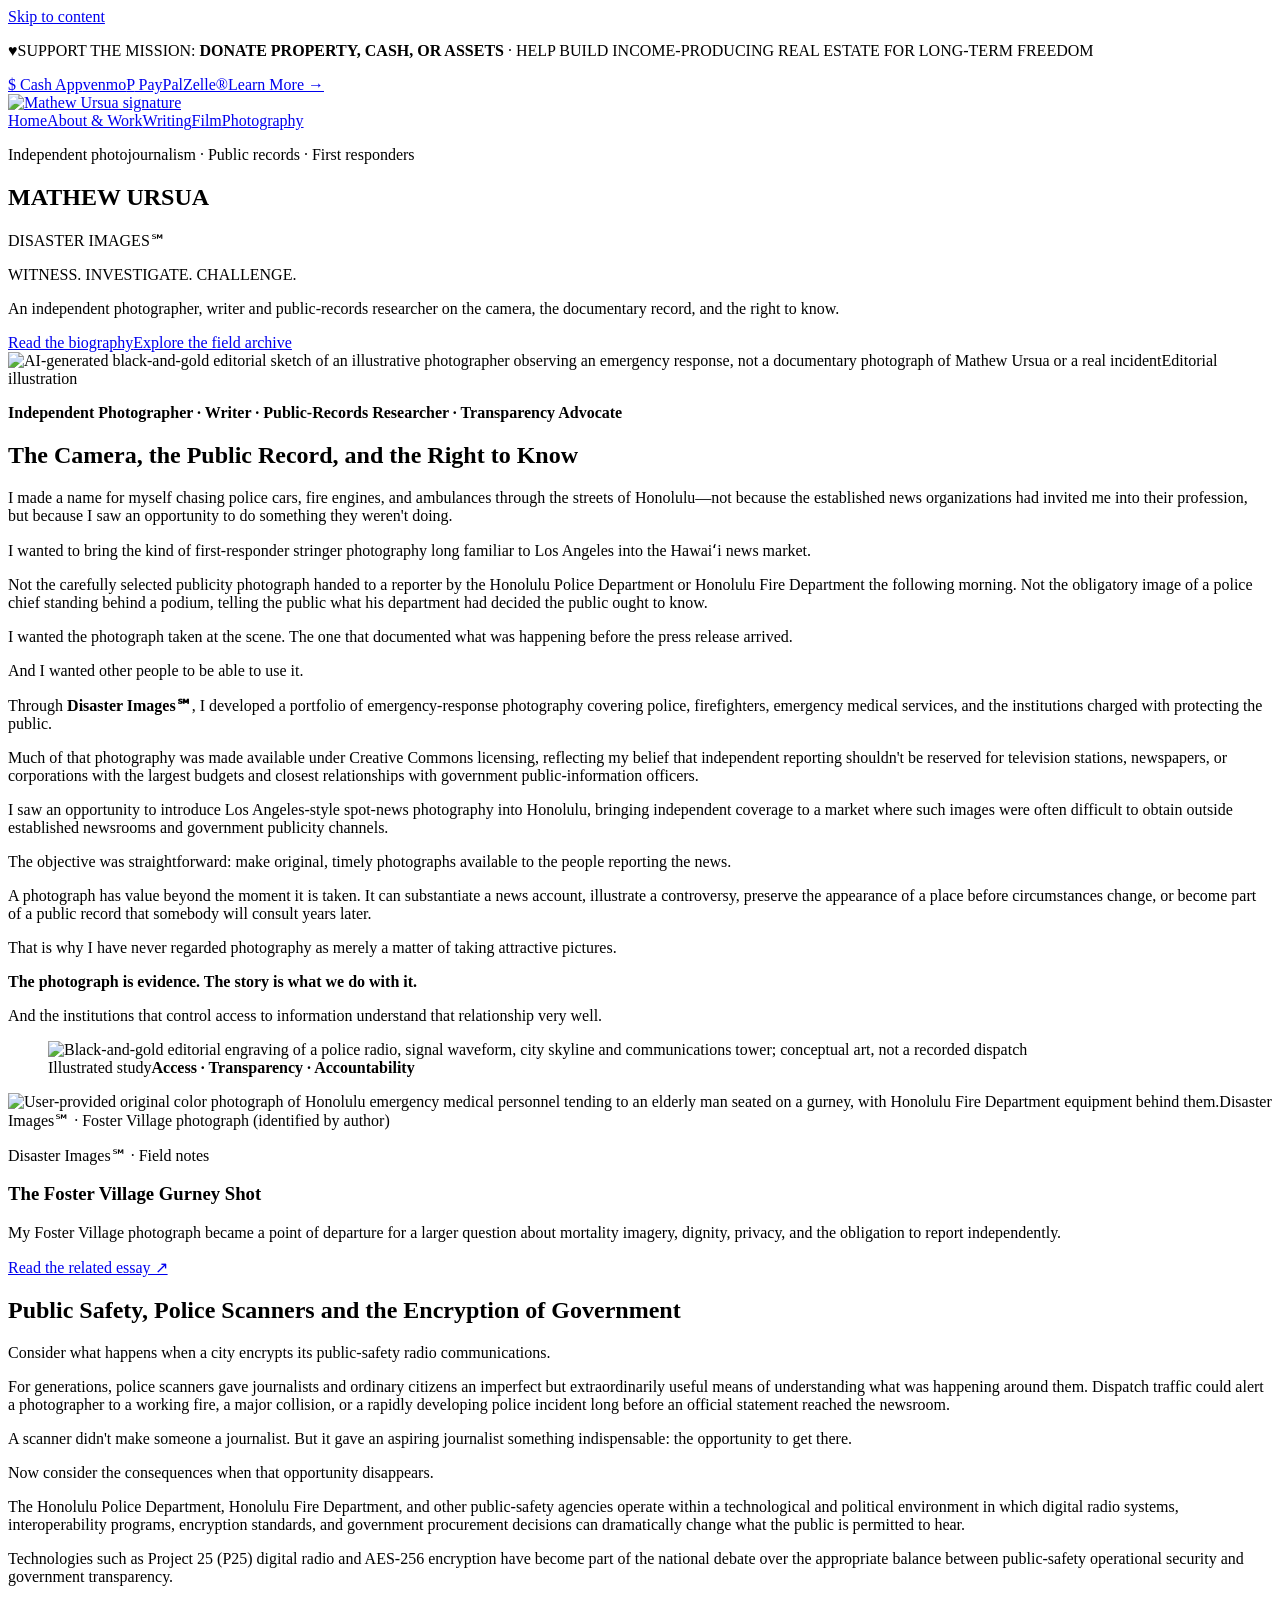
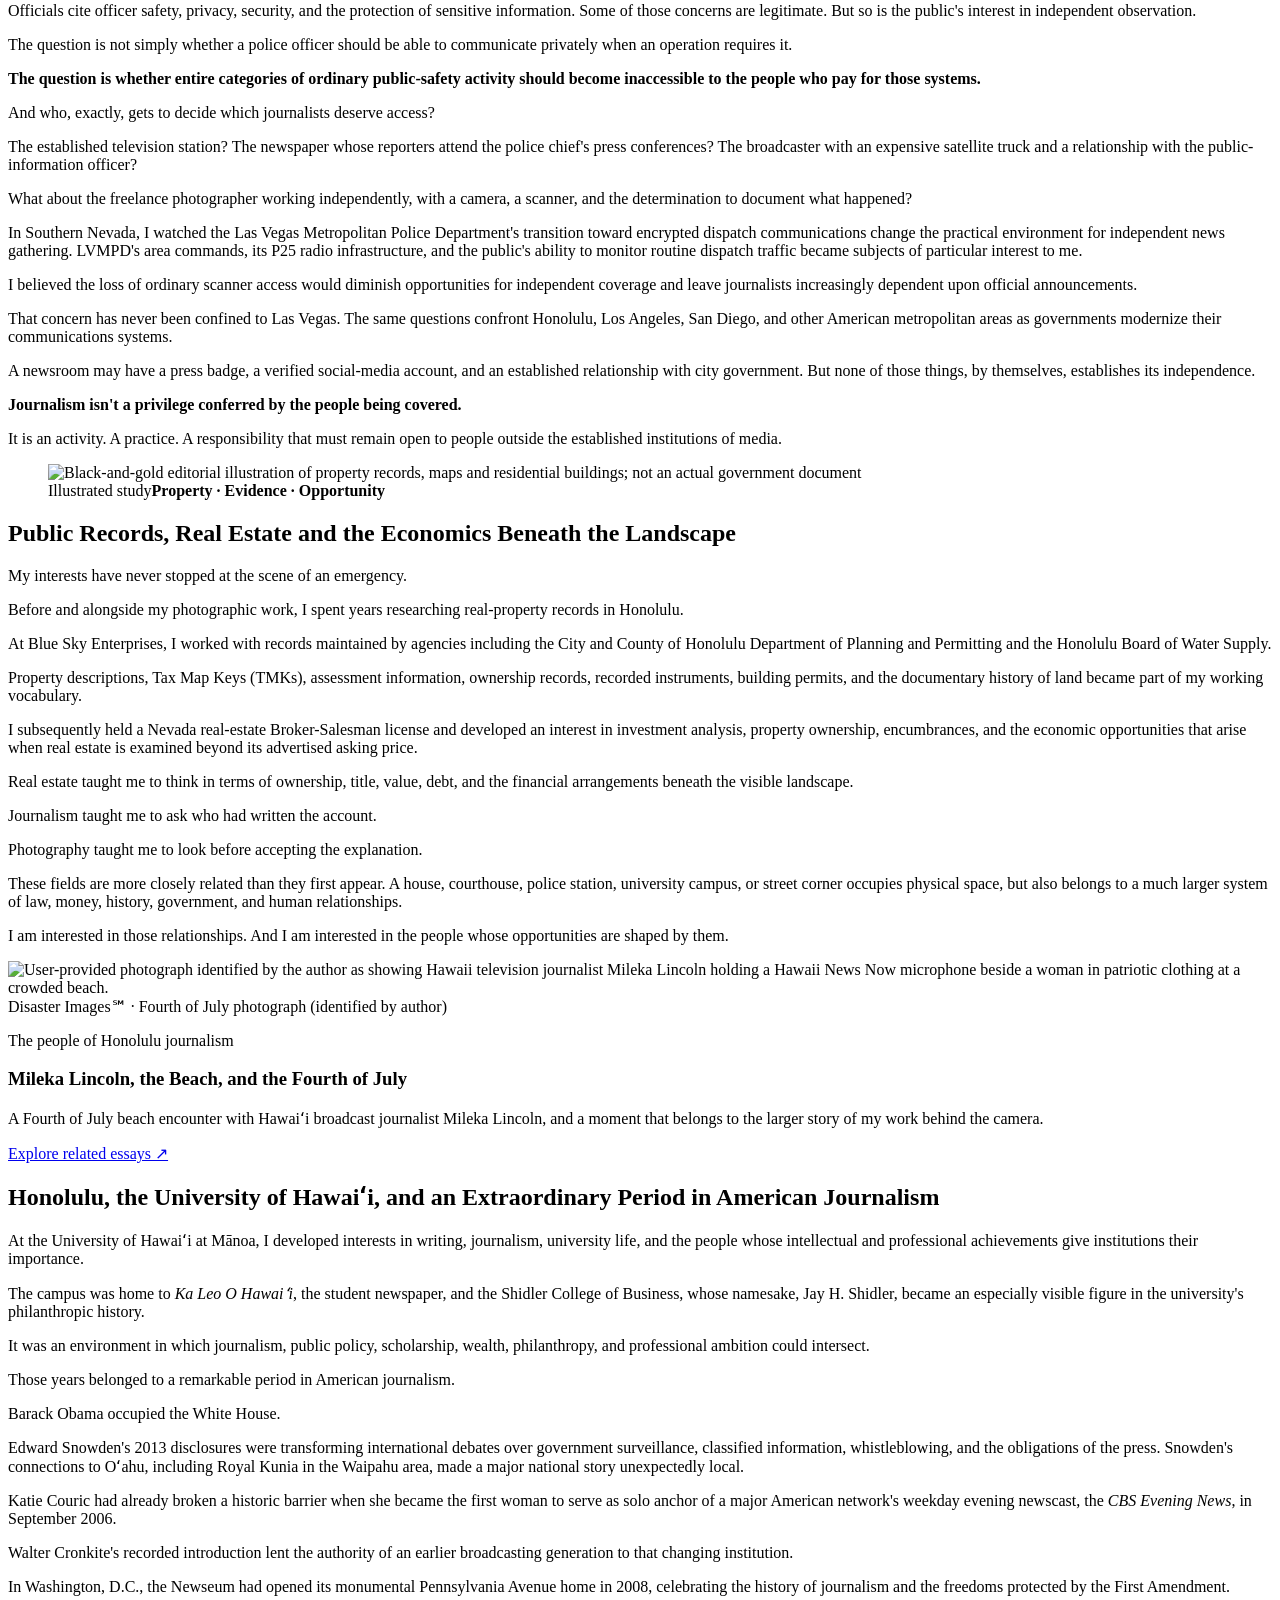
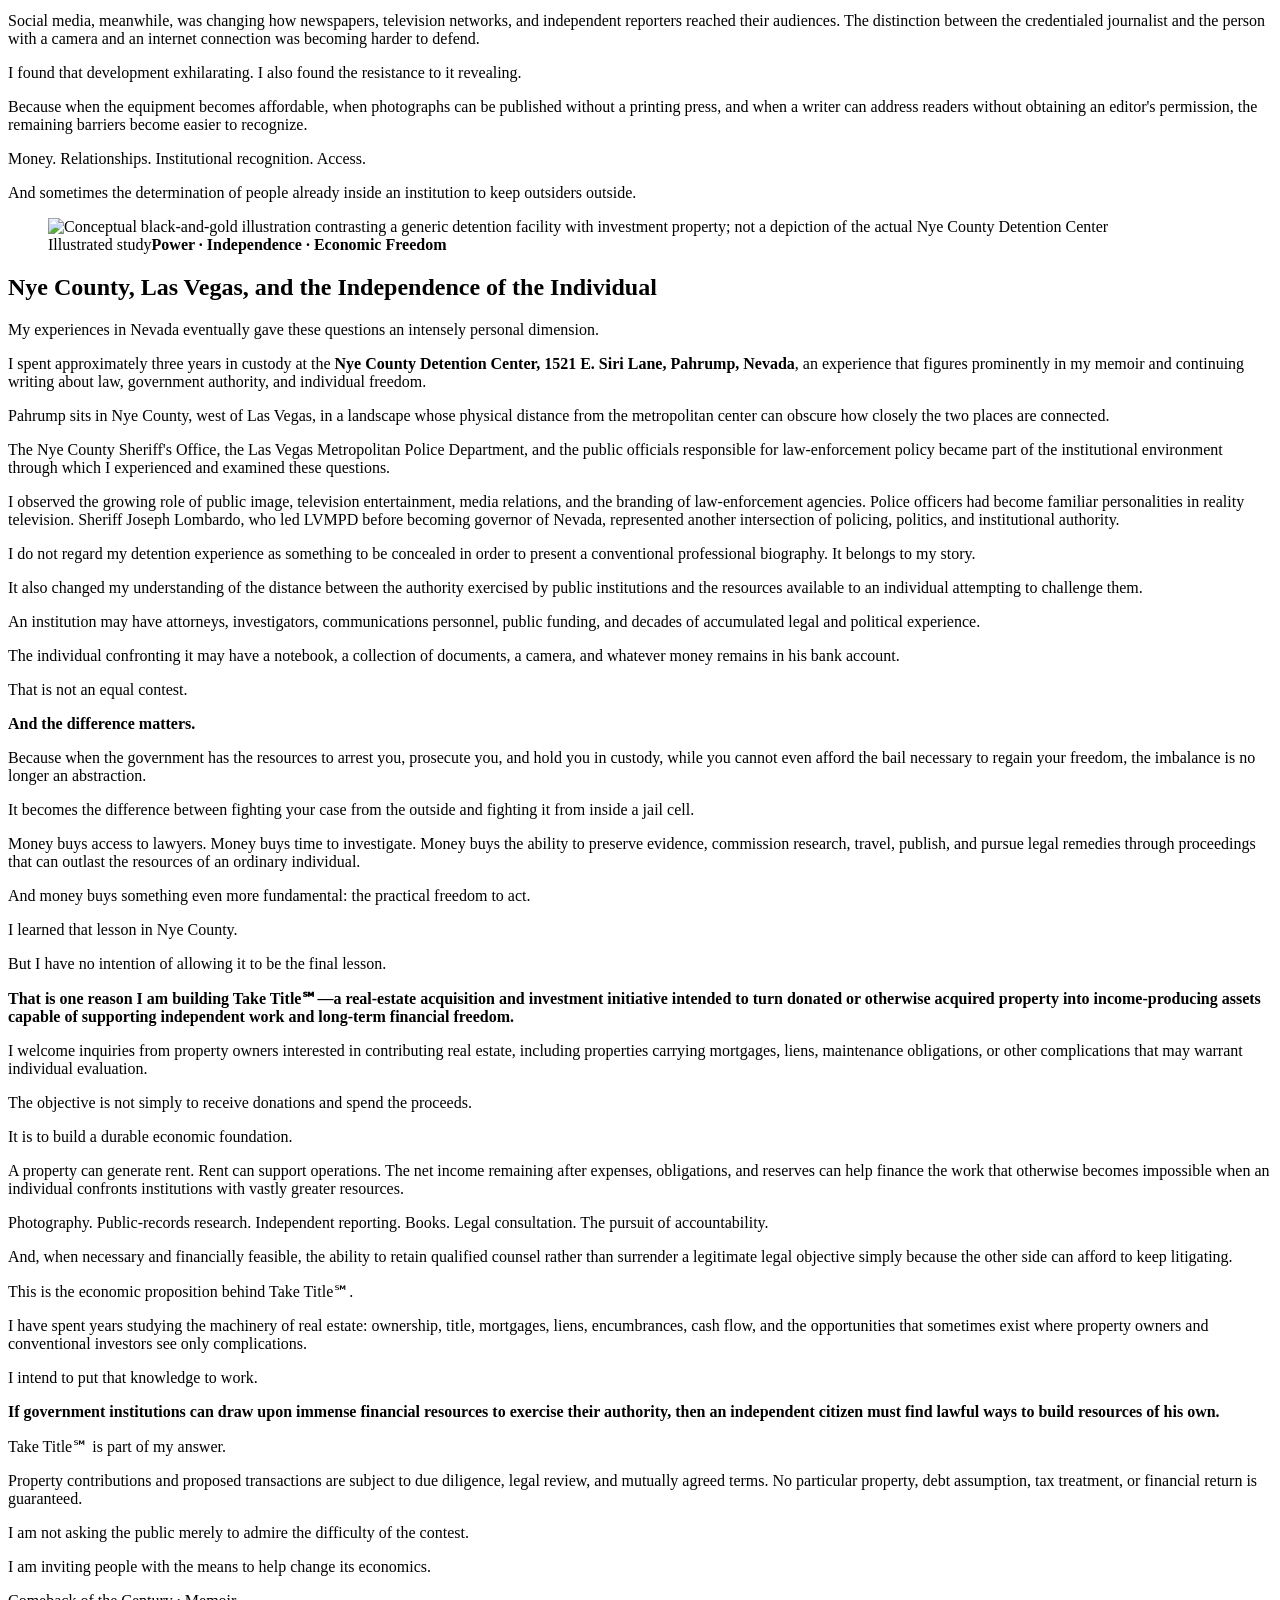
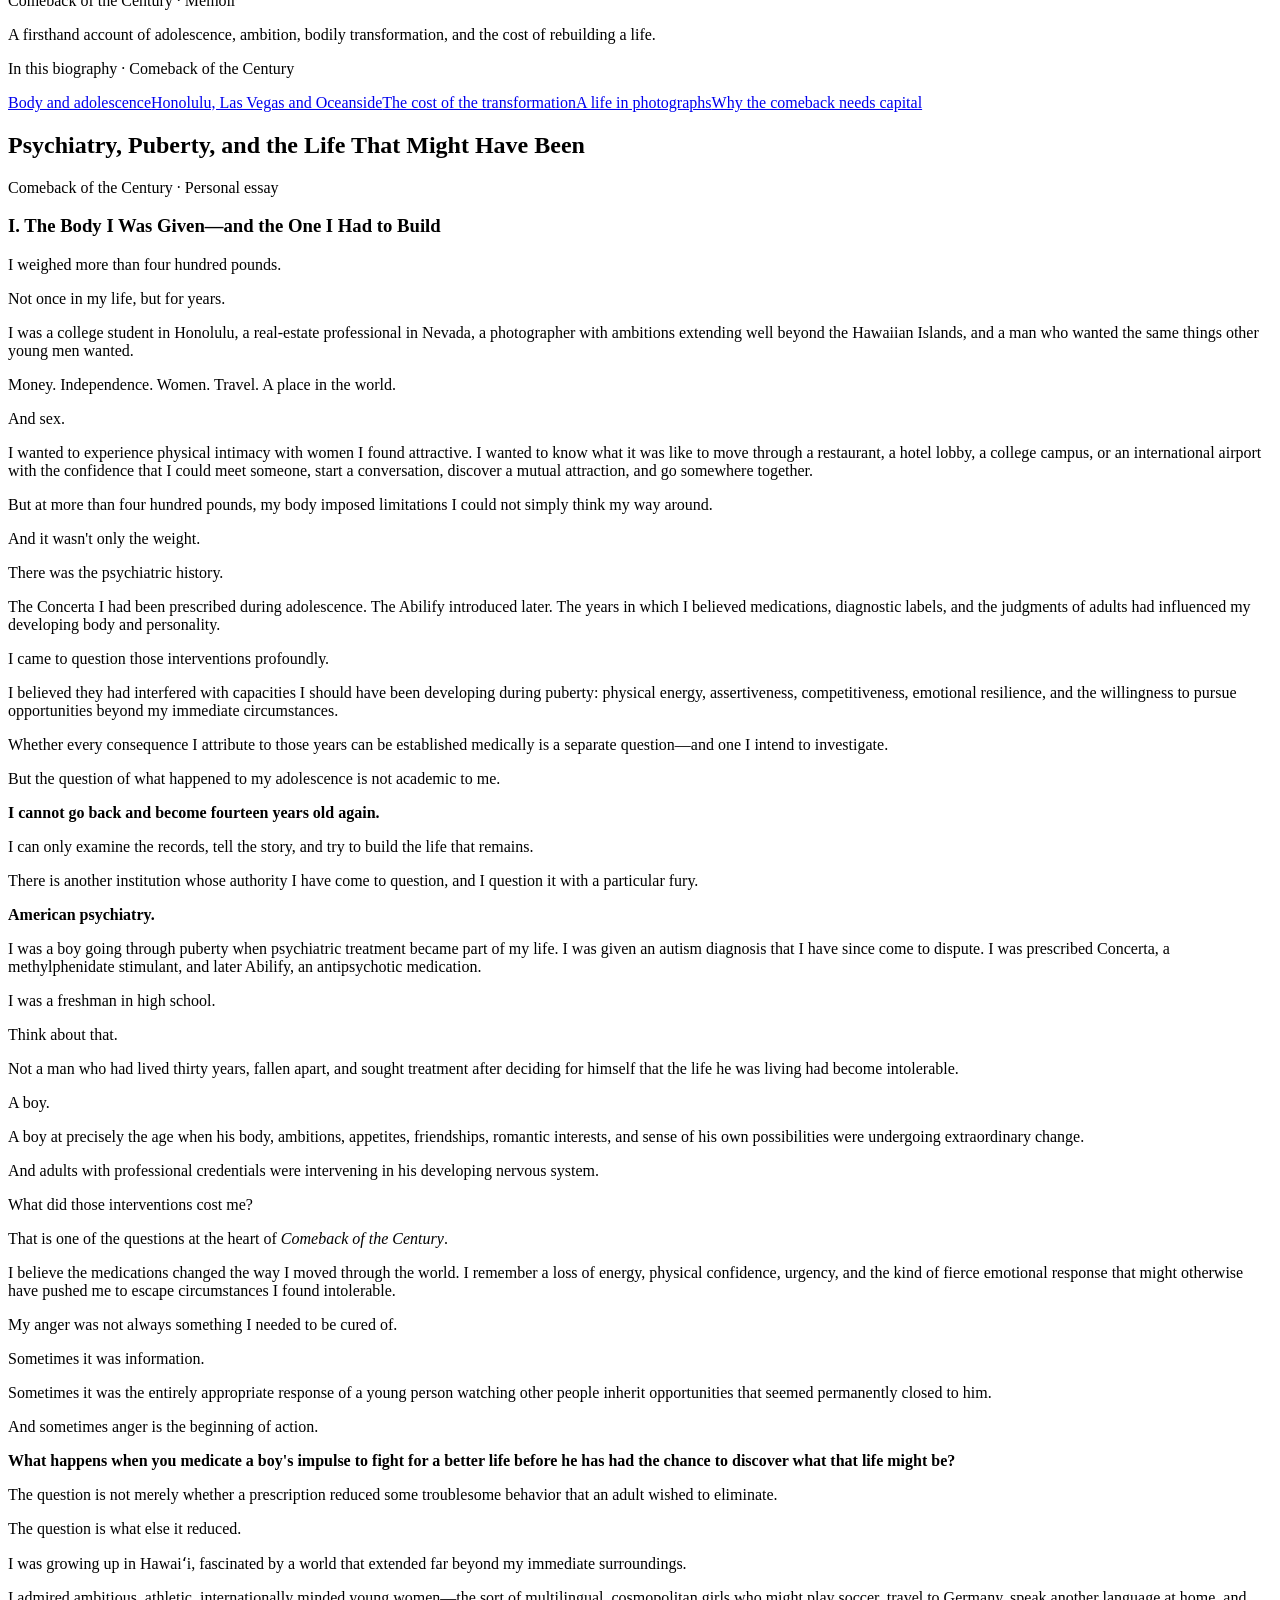
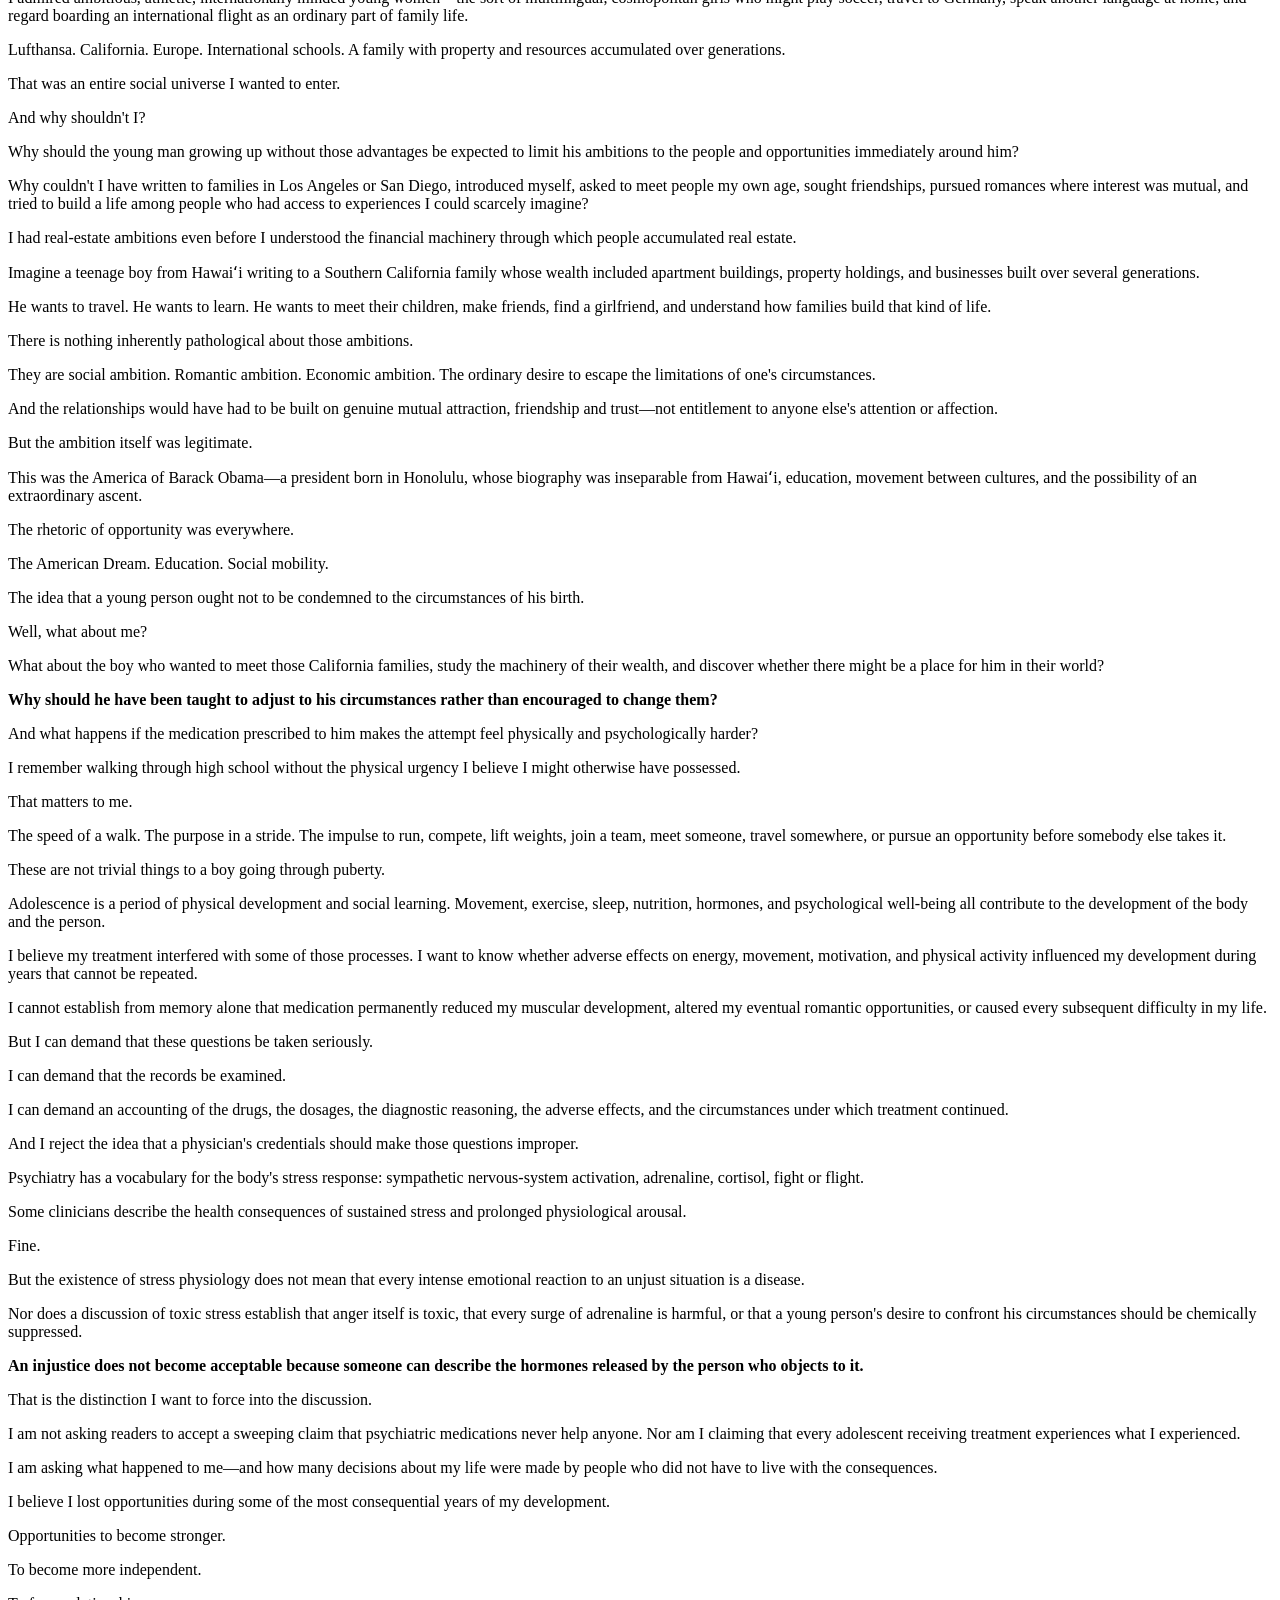
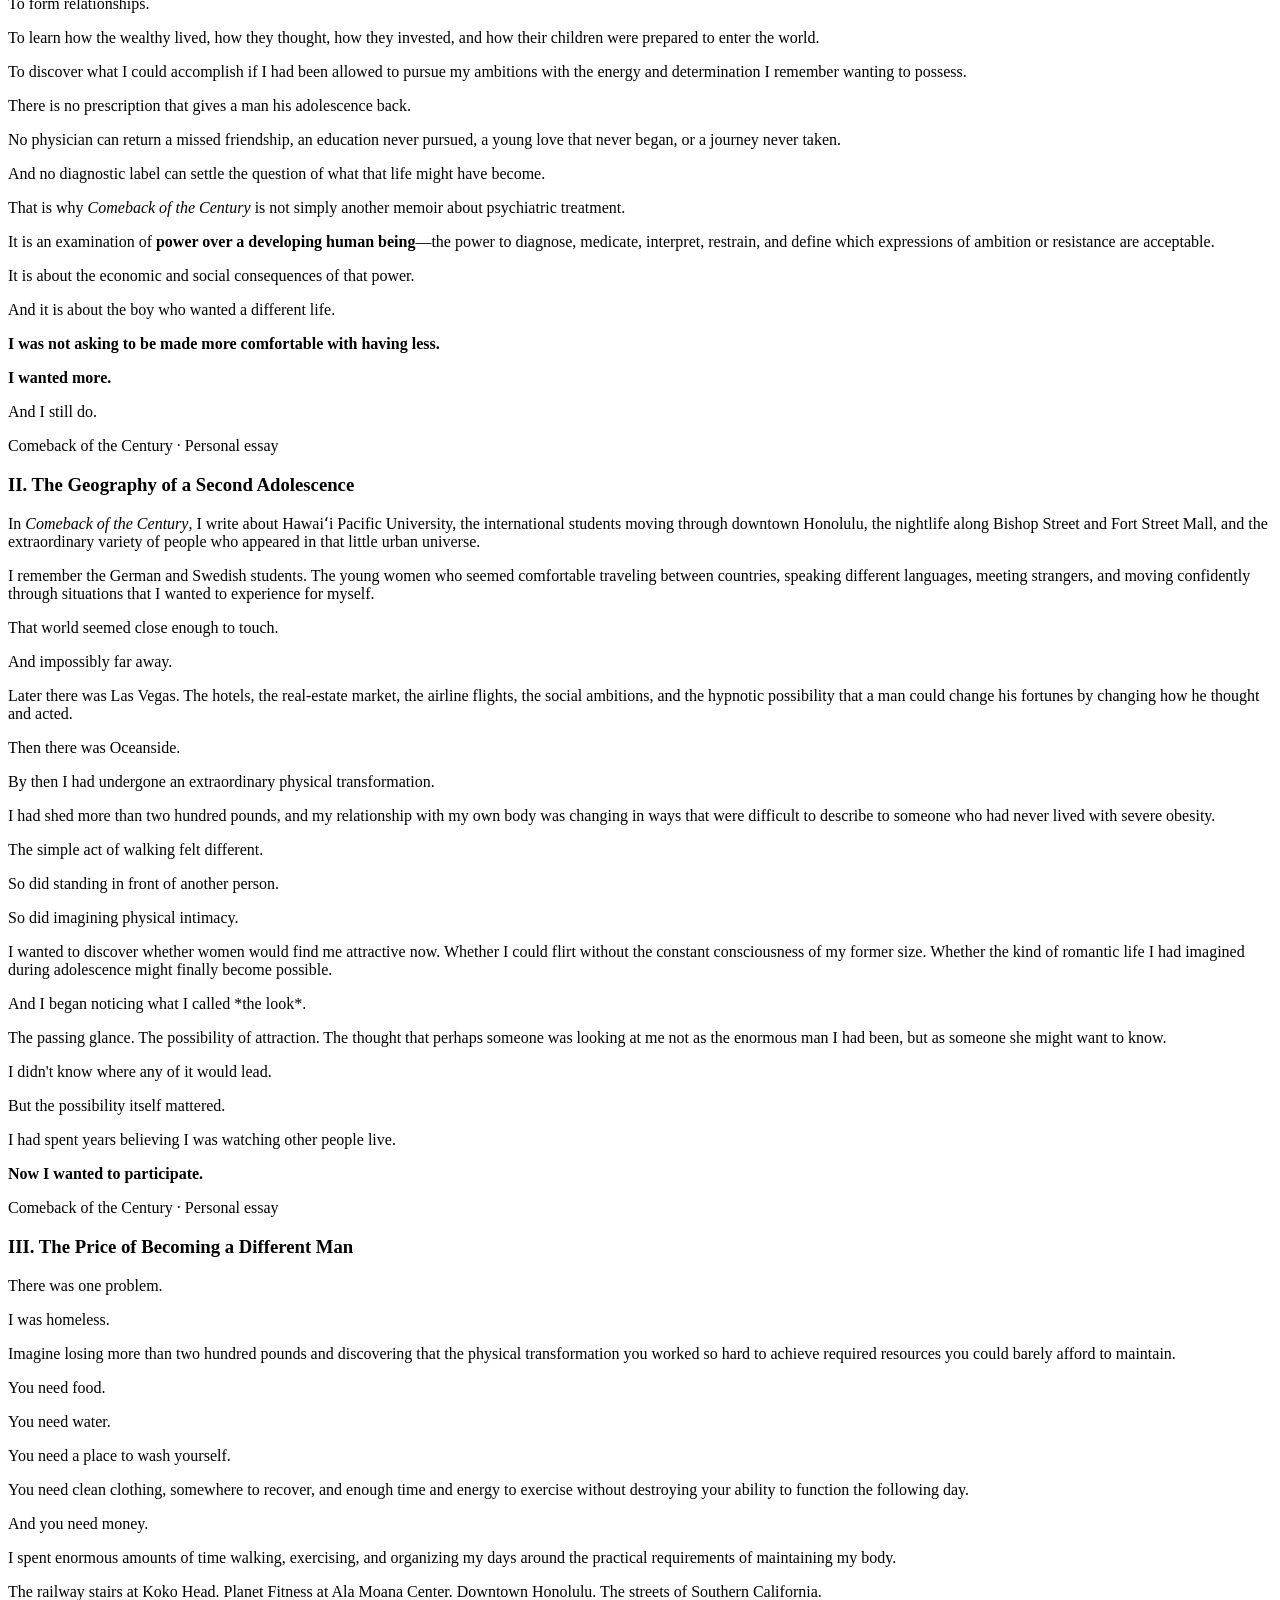
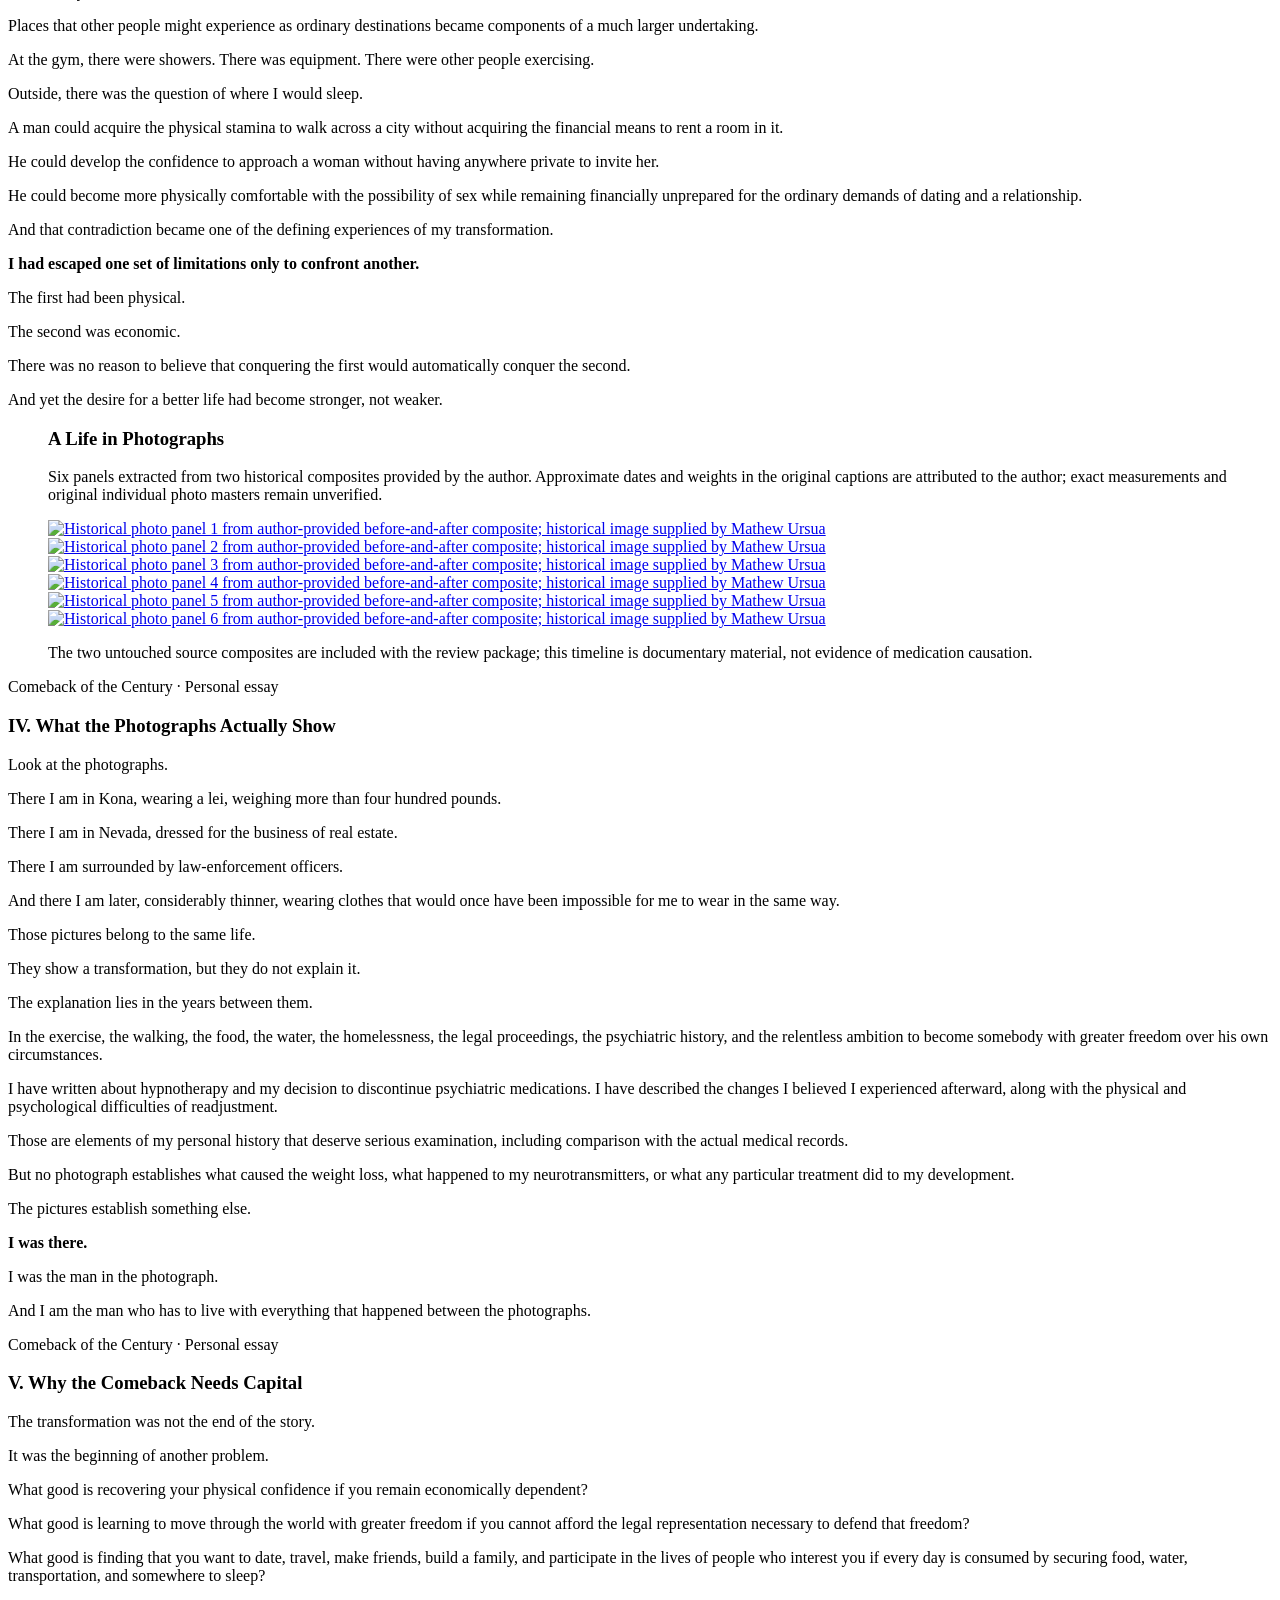
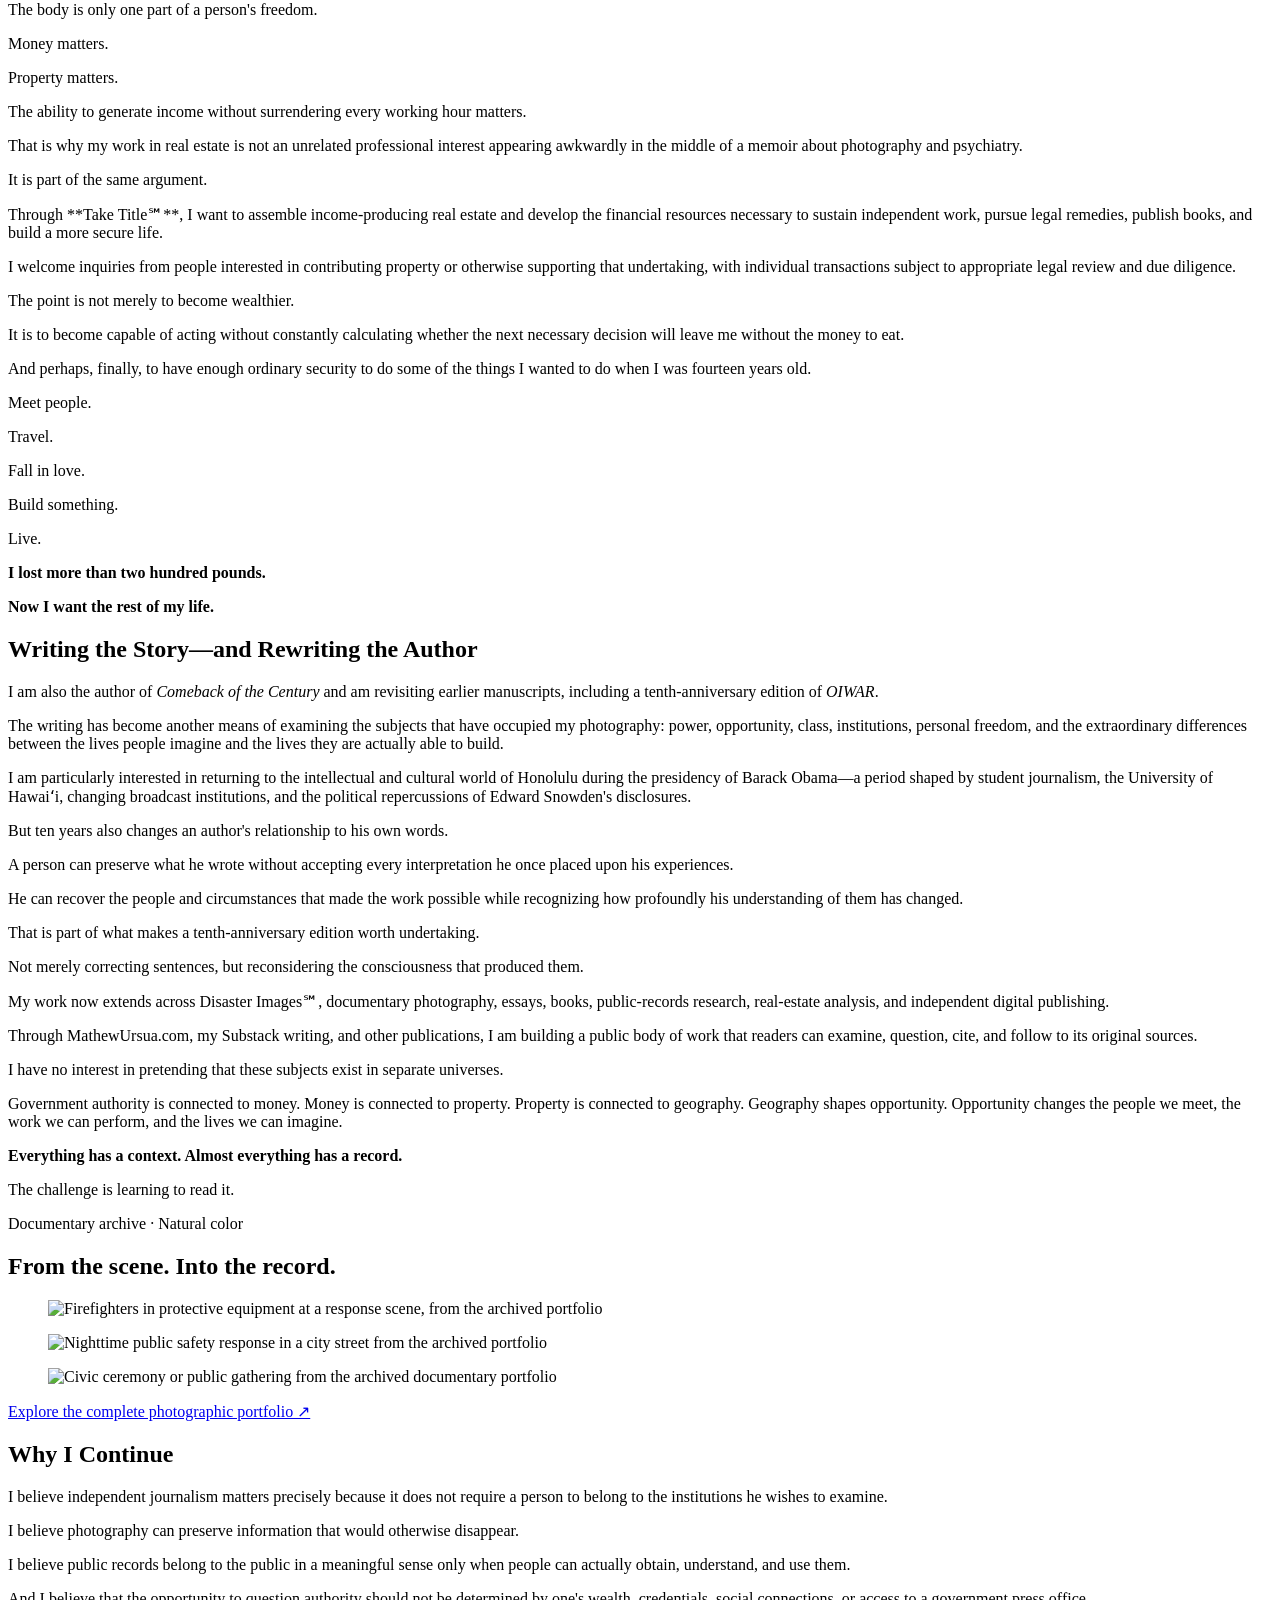
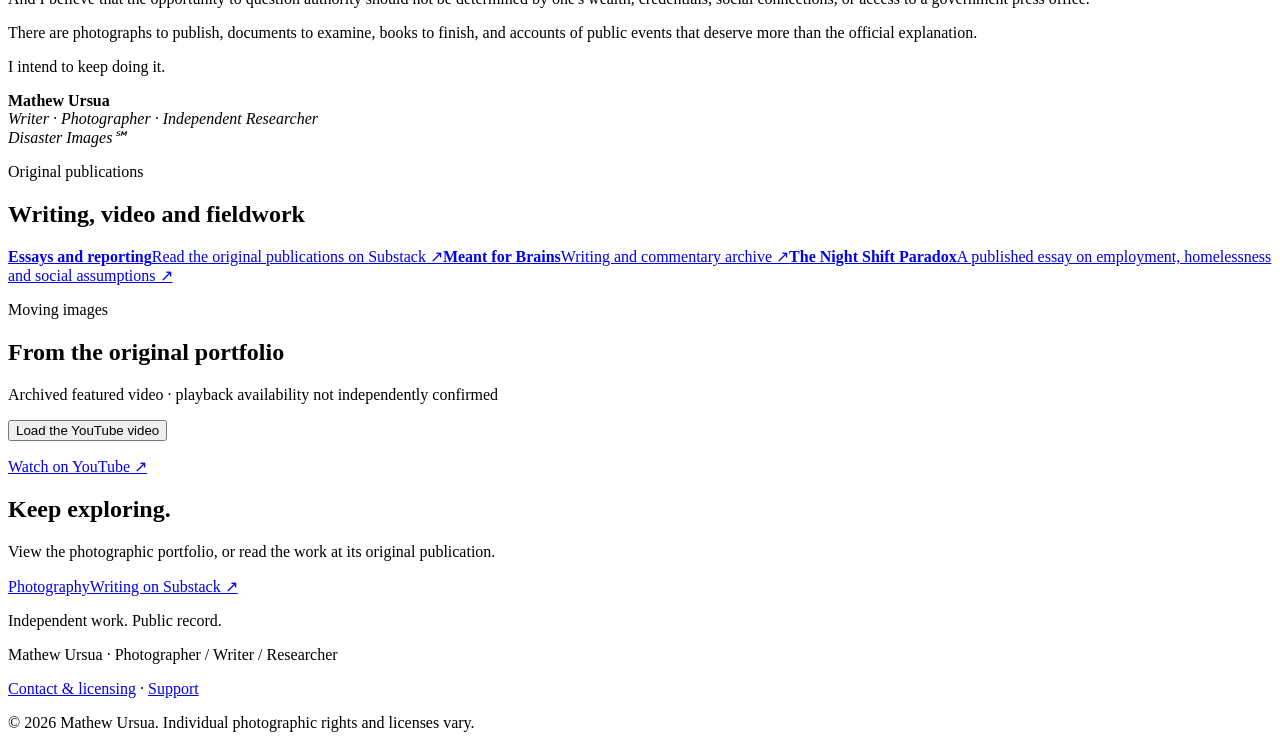
==== assets/index.html @ f76a14d0 "Add files via upload" ====
<!DOCTYPE html>

<html lang="en"><head><meta charset="utf-8"/><meta content="width=device-width,initial-scale=1" name="viewport"/><title>Mathew Ursua | Disaster Images℠ — Photographer, Writer &amp; Public Records</title><meta content="Mathew Ursua: independent first-responder photographer behind Disaster Images℠, writer, public-records researcher and advocate for press freedom and government accountability." name="description"/><meta content="#ffffff" name="theme-color"/><meta content="website" property="og:type"/><meta content="Mathew Ursua | Disaster Images℠" property="og:title"/><meta content="Mathew Ursua: independent first-responder photographer behind Disaster Images℠, writer, public-records researcher and advocate for press freedom and government accountability." property="og:description"/><meta content="https://mathewursua.com/assets/illustrations/mu-intrepid-lens-hero-v01.webp" property="og:image"/><link href="https://mathewursua.com/index.html" rel="canonical"/><link href="assets/favicon.svg" rel="icon" type="image/svg+xml"/><link href="assets/site.css" rel="stylesheet"/><script type="application/ld+json">{"@context": "https://schema.org", "@type": "ProfilePage", "name": "Mathew Ursua — Disaster Images℠", "url": "https://mathewursua.com/index.html", "mainEntity": {"@type": "Person", "name": "Mathew Ursua", "url": "https://mathewursua.com/", "description": "Independent photographer, writer, public-records researcher and transparency advocate", "knowsAbout": ["documentary photography", "first-responder photography", "public records", "government transparency", "real estate research"]}}</script><script defer="" src="assets/site.js"></script></head><body><a class="skip" href="#main">Skip to content</a><aside aria-label="Support the mission" class="support-top"><div class="support-top__inner"><p class="support-top__message"><span aria-hidden="true" class="support-top__heart">♥</span><span class="support-top__copy">SUPPORT THE MISSION: <strong>DONATE PROPERTY, CASH, OR ASSETS</strong> · HELP BUILD INCOME-PRODUCING REAL ESTATE FOR LONG-TERM FREEDOM</span></p><nav aria-label="Ways to support" class="support-top__actions"><a class="support-top__button support-top__button--cash" href="https://baselinemeets.com/comeback-marital-full-report/donate.html"><span aria-hidden="true" class="support-top__icon support-top__icon--cash">$</span> Cash App</a><a class="support-top__button support-top__button--venmo" href="https://baselinemeets.com/comeback-marital-full-report/donate.html">venmo</a><a class="support-top__button support-top__button--paypal" href="https://baselinemeets.com/comeback-marital-full-report/donate.html"><span aria-hidden="true" class="support-top__icon support-top__icon--paypal">P</span> PayPal</a><a class="support-top__button support-top__button--zelle" href="https://baselinemeets.com/comeback-marital-full-report/donate.html">Zelle®</a><a class="support-top__button support-top__button--more" href="https://baselinemeets.com/comeback-marital-full-report/donate.html">Learn More →</a></nav></div></aside><header><div class="mast"><a aria-label="Mathew Ursua home" class="brand brand--signature" href="index.html"><img alt="Mathew Ursua signature" height="85" src="assets/signature-header.png" width="520"/></a><nav aria-label="Main navigation"><a href="index.html">Home</a><a href="index.html#about">About &amp; Work</a><a href="index.html#selected-writing">Writing</a><a href="index.html#video">Film</a><a href="portfolio.html">Photography</a></nav></div></header><main id="main"><section aria-labelledby="hero-title" class="mu-hero"><div class="mu-hero-inner"><div class="mu-hero-copy"><p class="mu-eyebrow">Independent photojournalism · Public records · First responders</p><h1 id="hero-title">MATHEW <span>URSUA</span></h1><p class="mu-hero-brand">DISASTER IMAGES℠</p><p class="mu-hero-strap">WITNESS. <span>INVESTIGATE.</span> CHALLENGE.</p><p class="mu-hero-deck">An independent photographer, writer and public-records researcher on the camera, the documentary record, and the right to know.</p><div class="mu-hero-actions"><a class="btn" href="#biography">Read the biography</a><a class="btn outline" href="portfolio.html">Explore the field archive</a></div></div><div class="mu-hero-art"><img alt="AI-generated black-and-gold editorial sketch of an illustrative photographer observing an emergency response, not a documentary photograph of Mathew Ursua or a real incident" decoding="async" fetchpriority="high" height="900" src="assets/illustrations/mu-intrepid-lens-hero-v01.webp" width="1500"/><span class="mu-image-kind">Editorial illustration</span></div></div></section><article aria-label="Mathew Ursua full biography" class="mu-biography shell" id="biography">
<p><strong>Independent Photographer · Writer · Public-Records Researcher · Transparency Advocate</strong></p>
<h2>The Camera, the Public Record, and the Right to Know</h2>
<p>I made a name for myself chasing police cars, fire engines, and ambulances through the streets of Honolulu—not because the established news organizations had invited me into their profession, but because I saw an opportunity to do something they weren't doing.</p>
<p>I wanted to bring the kind of first-responder stringer photography long familiar to Los Angeles into the Hawaiʻi news market.</p>
<p>Not the carefully selected publicity photograph handed to a reporter by the Honolulu Police Department or Honolulu Fire Department the following morning. Not the obligatory image of a police chief standing behind a podium, telling the public what his department had decided the public ought to know.</p>
<p>I wanted the photograph taken at the scene. The one that documented what was happening before the press release arrived.</p>
<p>And I wanted other people to be able to use it.</p>
<p>Through <strong>Disaster Images℠</strong>, I developed a portfolio of emergency-response photography covering police, firefighters, emergency medical services, and the institutions charged with protecting the public.</p>
<p>Much of that photography was made available under Creative Commons licensing, reflecting my belief that independent reporting shouldn't be reserved for television stations, newspapers, or corporations with the largest budgets and closest relationships with government public-information officers.</p>
<p>I saw an opportunity to introduce Los Angeles-style spot-news photography into Honolulu, bringing independent coverage to a market where such images were often difficult to obtain outside established newsrooms and government publicity channels.</p>
<p>The objective was straightforward: make original, timely photographs available to the people reporting the news.</p>
<p>A photograph has value beyond the moment it is taken. It can substantiate a news account, illustrate a controversy, preserve the appearance of a place before circumstances change, or become part of a public record that somebody will consult years later.</p>
<p>That is why I have never regarded photography as merely a matter of taking attractive pictures.</p>
<p><strong>The photograph is evidence. The story is what we do with it.</strong></p>
<p>And the institutions that control access to information understand that relationship very well.</p>
<figure class="mu-inline-illustration"><img alt="Black-and-gold editorial engraving of a police radio, signal waveform, city skyline and communications tower; conceptual art, not a recorded dispatch" decoding="async" height="300" loading="lazy" src="assets/illustrations/mu-radio-transparency-engraving-v01.webp" width="1648"/><figcaption><span>Illustrated study</span><strong>Access · Transparency · Accountability</strong></figcaption></figure><aside aria-labelledby="foster-title" class="mu-field-feature"><div class="mu-field-photo"><img alt="User-provided original color photograph of Honolulu emergency medical personnel tending to an elderly man seated on a gurney, with Honolulu Fire Department equipment behind them." height="533" loading="lazy" src="assets/photos/di-foster-village-gurney-user-supplied-20261030.jpg" width="799"/><span class="mu-photo-label">Disaster Images℠ · Foster Village photograph (identified by author)</span></div><div class="mu-field-description"><p class="mu-kicker">Disaster Images℠ · Field notes</p><h3 id="foster-title">The Foster Village Gurney Shot</h3><p>My Foster Village photograph became a point of departure for a larger question about mortality imagery, dignity, privacy, and the obligation to report independently.</p><p><a href="https://mathewursua.substack.com/p/mortality-imagery-and-the-honolulu" rel="noopener noreferrer" target="_blank">Read the related essay ↗</a></p></div></aside><h2>Public Safety, Police Scanners and the Encryption of Government</h2>
<p>Consider what happens when a city encrypts its public-safety radio communications.</p>
<p>For generations, police scanners gave journalists and ordinary citizens an imperfect but extraordinarily useful means of understanding what was happening around them. Dispatch traffic could alert a photographer to a working fire, a major collision, or a rapidly developing police incident long before an official statement reached the newsroom.</p>
<p>A scanner didn't make someone a journalist. But it gave an aspiring journalist something indispensable: the opportunity to get there.</p>
<p>Now consider the consequences when that opportunity disappears.</p>
<p>The Honolulu Police Department, Honolulu Fire Department, and other public-safety agencies operate within a technological and political environment in which digital radio systems, interoperability programs, encryption standards, and government procurement decisions can dramatically change what the public is permitted to hear.</p>
<p>Technologies such as Project 25 (P25) digital radio and AES-256 encryption have become part of the national debate over the appropriate balance between public-safety operational security and government transparency.</p>
<p>Officials cite officer safety, privacy, security, and the protection of sensitive information. Some of those concerns are legitimate. But so is the public's interest in independent observation.</p>
<p>The question is not simply whether a police officer should be able to communicate privately when an operation requires it.</p>
<p><strong>The question is whether entire categories of ordinary public-safety activity should become inaccessible to the people who pay for those systems.</strong></p>
<p>And who, exactly, gets to decide which journalists deserve access?</p>
<p>The established television station? The newspaper whose reporters attend the police chief's press conferences? The broadcaster with an expensive satellite truck and a relationship with the public-information officer?</p>
<p>What about the freelance photographer working independently, with a camera, a scanner, and the determination to document what happened?</p>
<p>In Southern Nevada, I watched the Las Vegas Metropolitan Police Department's transition toward encrypted dispatch communications change the practical environment for independent news gathering. LVMPD's area commands, its P25 radio infrastructure, and the public's ability to monitor routine dispatch traffic became subjects of particular interest to me.</p>
<p>I believed the loss of ordinary scanner access would diminish opportunities for independent coverage and leave journalists increasingly dependent upon official announcements.</p>
<p>That concern has never been confined to Las Vegas. The same questions confront Honolulu, Los Angeles, San Diego, and other American metropolitan areas as governments modernize their communications systems.</p>
<p>A newsroom may have a press badge, a verified social-media account, and an established relationship with city government. But none of those things, by themselves, establishes its independence.</p>
<p><strong>Journalism isn't a privilege conferred by the people being covered.</strong></p>
<p>It is an activity. A practice. A responsibility that must remain open to people outside the established institutions of media.</p>
<figure class="mu-inline-illustration"><img alt="Black-and-gold editorial illustration of property records, maps and residential buildings; not an actual government document" decoding="async" height="300" loading="lazy" src="assets/illustrations/mu-public-records-engraving-v01.webp" width="1648"/><figcaption><span>Illustrated study</span><strong>Property · Evidence · Opportunity</strong></figcaption></figure><h2>Public Records, Real Estate and the Economics Beneath the Landscape</h2>
<p>My interests have never stopped at the scene of an emergency.</p>
<p>Before and alongside my photographic work, I spent years researching real-property records in Honolulu.</p>
<p>At Blue Sky Enterprises, I worked with records maintained by agencies including the City and County of Honolulu Department of Planning and Permitting and the Honolulu Board of Water Supply.</p>
<p>Property descriptions, Tax Map Keys (TMKs), assessment information, ownership records, recorded instruments, building permits, and the documentary history of land became part of my working vocabulary.</p>
<p>I subsequently held a Nevada real-estate Broker-Salesman license and developed an interest in investment analysis, property ownership, encumbrances, and the economic opportunities that arise when real estate is examined beyond its advertised asking price.</p>
<p>Real estate taught me to think in terms of ownership, title, value, debt, and the financial arrangements beneath the visible landscape.</p>
<p>Journalism taught me to ask who had written the account.</p>
<p>Photography taught me to look before accepting the explanation.</p>
<p>These fields are more closely related than they first appear. A house, courthouse, police station, university campus, or street corner occupies physical space, but also belongs to a much larger system of law, money, history, government, and human relationships.</p>
<p>I am interested in those relationships. And I am interested in the people whose opportunities are shaped by them.</p>
<aside aria-labelledby="mileka-title" class="mu-field-feature mu-field-feature--reverse"><div class="mu-field-photo"><img alt="User-provided photograph identified by the author as showing Hawaii television journalist Mileka Lincoln holding a Hawaii News Now microphone beside a woman in patriotic clothing at a crowded beach." height="452" loading="lazy" src="assets/photos/di-mileka-lincoln-july-fourth-user-supplied-20261030.jpg" width="799"/><span class="mu-photo-label">Disaster Images℠ · Fourth of July photograph (identified by author)</span></div><div class="mu-field-description"><p class="mu-kicker">The people of Honolulu journalism</p><h3 id="mileka-title">Mileka Lincoln, the Beach, and the Fourth of July</h3><p>A Fourth of July beach encounter with Hawaiʻi broadcast journalist Mileka Lincoln, and a moment that belongs to the larger story of my work behind the camera.</p><p><a href="https://mathewursua.substack.com/" rel="noopener noreferrer" target="_blank">Explore related essays ↗</a></p></div></aside><h2>Honolulu, the University of Hawaiʻi, and an Extraordinary Period in American Journalism</h2>
<p>At the University of Hawaiʻi at Mānoa, I developed interests in writing, journalism, university life, and the people whose intellectual and professional achievements give institutions their importance.</p>
<p>The campus was home to <em>Ka Leo O Hawaiʻi</em>, the student newspaper, and the Shidler College of Business, whose namesake, Jay H. Shidler, became an especially visible figure in the university's philanthropic history.</p>
<p>It was an environment in which journalism, public policy, scholarship, wealth, philanthropy, and professional ambition could intersect.</p>
<p>Those years belonged to a remarkable period in American journalism.</p>
<p>Barack Obama occupied the White House.</p>
<p>Edward Snowden's 2013 disclosures were transforming international debates over government surveillance, classified information, whistleblowing, and the obligations of the press. Snowden's connections to Oʻahu, including Royal Kunia in the Waipahu area, made a major national story unexpectedly local.</p>
<p>Katie Couric had already broken a historic barrier when she became the first woman to serve as solo anchor of a major American network's weekday evening newscast, the <em>CBS Evening News</em>, in September 2006.</p>
<p>Walter Cronkite's recorded introduction lent the authority of an earlier broadcasting generation to that changing institution.</p>
<p>In Washington, D.C., the Newseum had opened its monumental Pennsylvania Avenue home in 2008, celebrating the history of journalism and the freedoms protected by the First Amendment.</p>
<p>Social media, meanwhile, was changing how newspapers, television networks, and independent reporters reached their audiences. The distinction between the credentialed journalist and the person with a camera and an internet connection was becoming harder to defend.</p>
<p>I found that development exhilarating. I also found the resistance to it revealing.</p>
<p>Because when the equipment becomes affordable, when photographs can be published without a printing press, and when a writer can address readers without obtaining an editor's permission, the remaining barriers become easier to recognize.</p>
<p>Money. Relationships. Institutional recognition. Access.</p>
<p>And sometimes the determination of people already inside an institution to keep outsiders outside.</p>
<figure class="mu-inline-illustration"><img alt="Conceptual black-and-gold illustration contrasting a generic detention facility with investment property; not a depiction of the actual Nye County Detention Center" decoding="async" height="300" loading="lazy" src="assets/illustrations/mu-nye-county-take-title-diptych-v01.webp" width="1648"/><figcaption><span>Illustrated study</span><strong>Power · Independence · Economic Freedom</strong></figcaption></figure><h2>Nye County, Las Vegas, and the Independence of the Individual</h2>
<p>My experiences in Nevada eventually gave these questions an intensely personal dimension.</p>
<p>I spent approximately three years in custody at the <strong>Nye County Detention Center, 1521 E. Siri Lane, Pahrump, Nevada</strong>, an experience that figures prominently in my memoir and continuing writing about law, government authority, and individual freedom.</p>
<p>Pahrump sits in Nye County, west of Las Vegas, in a landscape whose physical distance from the metropolitan center can obscure how closely the two places are connected.</p>
<p>The Nye County Sheriff's Office, the Las Vegas Metropolitan Police Department, and the public officials responsible for law-enforcement policy became part of the institutional environment through which I experienced and examined these questions.</p>
<p>I observed the growing role of public image, television entertainment, media relations, and the branding of law-enforcement agencies. Police officers had become familiar personalities in reality television. Sheriff Joseph Lombardo, who led LVMPD before becoming governor of Nevada, represented another intersection of policing, politics, and institutional authority.</p>
<p>I do not regard my detention experience as something to be concealed in order to present a conventional professional biography. It belongs to my story.</p>
<p>It also changed my understanding of the distance between the authority exercised by public institutions and the resources available to an individual attempting to challenge them.</p>
<p>An institution may have attorneys, investigators, communications personnel, public funding, and decades of accumulated legal and political experience.</p>
<p>The individual confronting it may have a notebook, a collection of documents, a camera, and whatever money remains in his bank account.</p>
<p>That is not an equal contest.</p>
<p><strong>And the difference matters.</strong></p>
<p>Because when the government has the resources to arrest you, prosecute you, and hold you in custody, while you cannot even afford the bail necessary to regain your freedom, the imbalance is no longer an abstraction.</p>
<p>It becomes the difference between fighting your case from the outside and fighting it from inside a jail cell.</p>
<p>Money buys access to lawyers. Money buys time to investigate. Money buys the ability to preserve evidence, commission research, travel, publish, and pursue legal remedies through proceedings that can outlast the resources of an ordinary individual.</p>
<p>And money buys something even more fundamental: the practical freedom to act.</p>
<p>I learned that lesson in Nye County.</p>
<p>But I have no intention of allowing it to be the final lesson.</p>
<p><strong>That is one reason I am building Take Title℠—a real-estate acquisition and investment initiative intended to turn donated or otherwise acquired property into income-producing assets capable of supporting independent work and long-term financial freedom.</strong></p>
<p>I welcome inquiries from property owners interested in contributing real estate, including properties carrying mortgages, liens, maintenance obligations, or other complications that may warrant individual evaluation.</p>
<p>The objective is not simply to receive donations and spend the proceeds.</p>
<p>It is to build a durable economic foundation.</p>
<p>A property can generate rent. Rent can support operations. The net income remaining after expenses, obligations, and reserves can help finance the work that otherwise becomes impossible when an individual confronts institutions with vastly greater resources.</p>
<p>Photography. Public-records research. Independent reporting. Books. Legal consultation. The pursuit of accountability.</p>
<p>And, when necessary and financially feasible, the ability to retain qualified counsel rather than surrender a legitimate legal objective simply because the other side can afford to keep litigating.</p>
<p>This is the economic proposition behind Take Title℠.</p>
<p>I have spent years studying the machinery of real estate: ownership, title, mortgages, liens, encumbrances, cash flow, and the opportunities that sometimes exist where property owners and conventional investors see only complications.</p>
<p>I intend to put that knowledge to work.</p>
<p><strong>If government institutions can draw upon immense financial resources to exercise their authority, then an independent citizen must find lawful ways to build resources of his own.</strong></p>
<p>Take Title℠ is part of my answer.</p>
<p>Property contributions and proposed transactions are subject to due diligence, legal review, and mutually agreed terms. No particular property, debt assumption, tax treatment, or financial return is guaranteed.</p>
<p>I am not asking the public merely to admire the difficulty of the contest.</p>
<p>I am inviting people with the means to help change its economics.</p>
<div class="mu-section-lead"><span class="mu-kicker">Comeback of the Century · Memoir</span><p>A firsthand account of adolescence, ambition, bodily transformation, and the cost of rebuilding a life.</p></div><aside aria-label="Comeback of the Century story sections" class="mu-story-index"><p>In this biography · Comeback of the Century</p><a href="#comeback-body">Body and adolescence</a><a href="#comeback-geography">Honolulu, Las Vegas and Oceanside</a><a href="#comeback-cost">The cost of the transformation</a><a href="#comeback-photo-chronology">A life in photographs</a><a href="#comeback-capital">Why the comeback needs capital</a></aside><h2>Psychiatry, Puberty, and the Life That Might Have Been</h2><section aria-label="I. The Body I Was Given—and the One I Had to Build" class="mu-comeback-chapter" id="comeback-body"><p class="mu-kicker">Comeback of the Century · Personal essay</p><h3>I. The Body I Was Given—and the One I Had to Build</h3><p>I weighed more than four hundred pounds.</p><p>Not once in my life, but for years.</p><p>I was a college student in Honolulu, a real-estate professional in Nevada, a photographer with ambitions extending well beyond the Hawaiian Islands, and a man who wanted the same things other young men wanted.</p><p>Money. Independence. Women. Travel. A place in the world.</p><p>And sex.</p><p>I wanted to experience physical intimacy with women I found attractive. I wanted to know what it was like to move through a restaurant, a hotel lobby, a college campus, or an international airport with the confidence that I could meet someone, start a conversation, discover a mutual attraction, and go somewhere together.</p><p>But at more than four hundred pounds, my body imposed limitations I could not simply think my way around.</p><p>And it wasn't only the weight.</p><p>There was the psychiatric history.</p><p>The Concerta I had been prescribed during adolescence. The Abilify introduced later. The years in which I believed medications, diagnostic labels, and the judgments of adults had influenced my developing body and personality.</p><p>I came to question those interventions profoundly.</p><p>I believed they had interfered with capacities I should have been developing during puberty: physical energy, assertiveness, competitiveness, emotional resilience, and the willingness to pursue opportunities beyond my immediate circumstances.</p><p>Whether every consequence I attribute to those years can be established medically is a separate question—and one I intend to investigate.</p><p>But the question of what happened to my adolescence is not academic to me.</p><p><strong>I cannot go back and become fourteen years old again.</strong></p><p>I can only examine the records, tell the story, and try to build the life that remains.</p></section>
<p>There is another institution whose authority I have come to question, and I question it with a particular fury.</p>
<p><strong>American psychiatry.</strong></p>
<p>I was a boy going through puberty when psychiatric treatment became part of my life. I was given an autism diagnosis that I have since come to dispute. I was prescribed Concerta, a methylphenidate stimulant, and later Abilify, an antipsychotic medication.</p>
<p>I was a freshman in high school.</p>
<p>Think about that.</p>
<p>Not a man who had lived thirty years, fallen apart, and sought treatment after deciding for himself that the life he was living had become intolerable.</p>
<p>A boy.</p>
<p>A boy at precisely the age when his body, ambitions, appetites, friendships, romantic interests, and sense of his own possibilities were undergoing extraordinary change.</p>
<p>And adults with professional credentials were intervening in his developing nervous system.</p>
<p>What did those interventions cost me?</p>
<p>That is one of the questions at the heart of <em>Comeback of the Century</em>.</p>
<p>I believe the medications changed the way I moved through the world. I remember a loss of energy, physical confidence, urgency, and the kind of fierce emotional response that might otherwise have pushed me to escape circumstances I found intolerable.</p>
<p>My anger was not always something I needed to be cured of.</p>
<p>Sometimes it was information.</p>
<p>Sometimes it was the entirely appropriate response of a young person watching other people inherit opportunities that seemed permanently closed to him.</p>
<p>And sometimes anger is the beginning of action.</p>
<p><strong>What happens when you medicate a boy's impulse to fight for a better life before he has had the chance to discover what that life might be?</strong></p>
<p>The question is not merely whether a prescription reduced some troublesome behavior that an adult wished to eliminate.</p>
<p>The question is what else it reduced.</p>
<p>I was growing up in Hawaiʻi, fascinated by a world that extended far beyond my immediate surroundings.</p>
<p>I admired ambitious, athletic, internationally minded young women—the sort of multilingual, cosmopolitan girls who might play soccer, travel to Germany, speak another language at home, and regard boarding an international flight as an ordinary part of family life.</p>
<p>Lufthansa. California. Europe. International schools. A family with property and resources accumulated over generations.</p>
<p>That was an entire social universe I wanted to enter.</p>
<p>And why shouldn't I?</p>
<p>Why should the young man growing up without those advantages be expected to limit his ambitions to the people and opportunities immediately around him?</p>
<p>Why couldn't I have written to families in Los Angeles or San Diego, introduced myself, asked to meet people my own age, sought friendships, pursued romances where interest was mutual, and tried to build a life among people who had access to experiences I could scarcely imagine?</p>
<p>I had real-estate ambitions even before I understood the financial machinery through which people accumulated real estate.</p>
<p>Imagine a teenage boy from Hawaiʻi writing to a Southern California family whose wealth included apartment buildings, property holdings, and businesses built over several generations.</p>
<p>He wants to travel. He wants to learn. He wants to meet their children, make friends, find a girlfriend, and understand how families build that kind of life.</p>
<p>There is nothing inherently pathological about those ambitions.</p>
<p>They are social ambition. Romantic ambition. Economic ambition. The ordinary desire to escape the limitations of one's circumstances.</p>
<p>And the relationships would have had to be built on genuine mutual attraction, friendship and trust—not entitlement to anyone else's attention or affection.</p>
<p>But the ambition itself was legitimate.</p>
<p>This was the America of Barack Obama—a president born in Honolulu, whose biography was inseparable from Hawaiʻi, education, movement between cultures, and the possibility of an extraordinary ascent.</p>
<p>The rhetoric of opportunity was everywhere.</p>
<p>The American Dream. Education. Social mobility.</p>
<p>The idea that a young person ought not to be condemned to the circumstances of his birth.</p>
<p>Well, what about me?</p>
<p>What about the boy who wanted to meet those California families, study the machinery of their wealth, and discover whether there might be a place for him in their world?</p>
<p><strong>Why should he have been taught to adjust to his circumstances rather than encouraged to change them?</strong></p>
<p>And what happens if the medication prescribed to him makes the attempt feel physically and psychologically harder?</p>
<p>I remember walking through high school without the physical urgency I believe I might otherwise have possessed.</p>
<p>That matters to me.</p>
<p>The speed of a walk. The purpose in a stride. The impulse to run, compete, lift weights, join a team, meet someone, travel somewhere, or pursue an opportunity before somebody else takes it.</p>
<p>These are not trivial things to a boy going through puberty.</p>
<p>Adolescence is a period of physical development and social learning. Movement, exercise, sleep, nutrition, hormones, and psychological well-being all contribute to the development of the body and the person.</p>
<p>I believe my treatment interfered with some of those processes. I want to know whether adverse effects on energy, movement, motivation, and physical activity influenced my development during years that cannot be repeated.</p>
<p>I cannot establish from memory alone that medication permanently reduced my muscular development, altered my eventual romantic opportunities, or caused every subsequent difficulty in my life.</p>
<p>But I can demand that these questions be taken seriously.</p>
<p>I can demand that the records be examined.</p>
<p>I can demand an accounting of the drugs, the dosages, the diagnostic reasoning, the adverse effects, and the circumstances under which treatment continued.</p>
<p>And I reject the idea that a physician's credentials should make those questions improper.</p>
<p>Psychiatry has a vocabulary for the body's stress response: sympathetic nervous-system activation, adrenaline, cortisol, fight or flight.</p>
<p>Some clinicians describe the health consequences of sustained stress and prolonged physiological arousal.</p>
<p>Fine.</p>
<p>But the existence of stress physiology does not mean that every intense emotional reaction to an unjust situation is a disease.</p>
<p>Nor does a discussion of toxic stress establish that anger itself is toxic, that every surge of adrenaline is harmful, or that a young person's desire to confront his circumstances should be chemically suppressed.</p>
<p><strong>An injustice does not become acceptable because someone can describe the hormones released by the person who objects to it.</strong></p>
<p>That is the distinction I want to force into the discussion.</p>
<p>I am not asking readers to accept a sweeping claim that psychiatric medications never help anyone. Nor am I claiming that every adolescent receiving treatment experiences what I experienced.</p>
<p>I am asking what happened to me—and how many decisions about my life were made by people who did not have to live with the consequences.</p>
<p>I believe I lost opportunities during some of the most consequential years of my development.</p>
<p>Opportunities to become stronger.</p>
<p>To become more independent.</p>
<p>To form relationships.</p>
<p>To learn how the wealthy lived, how they thought, how they invested, and how their children were prepared to enter the world.</p>
<p>To discover what I could accomplish if I had been allowed to pursue my ambitions with the energy and determination I remember wanting to possess.</p>
<p>There is no prescription that gives a man his adolescence back.</p>
<p>No physician can return a missed friendship, an education never pursued, a young love that never began, or a journey never taken.</p>
<p>And no diagnostic label can settle the question of what that life might have become.</p>
<p>That is why <em>Comeback of the Century</em> is not simply another memoir about psychiatric treatment.</p>
<p>It is an examination of <strong>power over a developing human being</strong>—the power to diagnose, medicate, interpret, restrain, and define which expressions of ambition or resistance are acceptable.</p>
<p>It is about the economic and social consequences of that power.</p>
<p>And it is about the boy who wanted a different life.</p>
<p><strong>I was not asking to be made more comfortable with having less.</strong></p>
<p><strong>I wanted more.</strong></p>
<p>And I still do.</p>
<section aria-label="II. The Geography of a Second Adolescence" class="mu-comeback-chapter" id="comeback-geography"><p class="mu-kicker">Comeback of the Century · Personal essay</p><h3>II. The Geography of a Second Adolescence</h3><p>In <em>Comeback of the Century</em>, I write about Hawaiʻi Pacific University, the international students moving through downtown Honolulu, the nightlife along Bishop Street and Fort Street Mall, and the extraordinary variety of people who appeared in that little urban universe.</p><p>I remember the German and Swedish students. The young women who seemed comfortable traveling between countries, speaking different languages, meeting strangers, and moving confidently through situations that I wanted to experience for myself.</p><p>That world seemed close enough to touch.</p><p>And impossibly far away.</p><p>Later there was Las Vegas. The hotels, the real-estate market, the airline flights, the social ambitions, and the hypnotic possibility that a man could change his fortunes by changing how he thought and acted.</p><p>Then there was Oceanside.</p><p>By then I had undergone an extraordinary physical transformation.</p><p>I had shed more than two hundred pounds, and my relationship with my own body was changing in ways that were difficult to describe to someone who had never lived with severe obesity.</p><p>The simple act of walking felt different.</p><p>So did standing in front of another person.</p><p>So did imagining physical intimacy.</p><p>I wanted to discover whether women would find me attractive now. Whether I could flirt without the constant consciousness of my former size. Whether the kind of romantic life I had imagined during adolescence might finally become possible.</p><p>And I began noticing what I called *the look*.</p><p>The passing glance. The possibility of attraction. The thought that perhaps someone was looking at me not as the enormous man I had been, but as someone she might want to know.</p><p>I didn't know where any of it would lead.</p><p>But the possibility itself mattered.</p><p>I had spent years believing I was watching other people live.</p><p><strong>Now I wanted to participate.</strong></p></section><section aria-label="III. The Price of Becoming a Different Man" class="mu-comeback-chapter" id="comeback-cost"><p class="mu-kicker">Comeback of the Century · Personal essay</p><h3>III. The Price of Becoming a Different Man</h3><p>There was one problem.</p><p>I was homeless.</p><p>Imagine losing more than two hundred pounds and discovering that the physical transformation you worked so hard to achieve required resources you could barely afford to maintain.</p><p>You need food.</p><p>You need water.</p><p>You need a place to wash yourself.</p><p>You need clean clothing, somewhere to recover, and enough time and energy to exercise without destroying your ability to function the following day.</p><p>And you need money.</p><p>I spent enormous amounts of time walking, exercising, and organizing my days around the practical requirements of maintaining my body.</p><p>The railway stairs at Koko Head. Planet Fitness at Ala Moana Center. Downtown Honolulu. The streets of Southern California.</p><p>Places that other people might experience as ordinary destinations became components of a much larger undertaking.</p><p>At the gym, there were showers. There was equipment. There were other people exercising.</p><p>Outside, there was the question of where I would sleep.</p><p>A man could acquire the physical stamina to walk across a city without acquiring the financial means to rent a room in it.</p><p>He could develop the confidence to approach a woman without having anywhere private to invite her.</p><p>He could become more physically comfortable with the possibility of sex while remaining financially unprepared for the ordinary demands of dating and a relationship.</p><p>And that contradiction became one of the defining experiences of my transformation.</p><p><strong>I had escaped one set of limitations only to confront another.</strong></p><p>The first had been physical.</p><p>The second was economic.</p><p>There was no reason to believe that conquering the first would automatically conquer the second.</p><p>And yet the desire for a better life had become stronger, not weaker.</p></section><figure class="mu-history-gallery" id="comeback-photo-chronology"><h3>A Life in Photographs</h3><p>Six panels extracted from two historical composites provided by the author. Approximate dates and weights in the original captions are attributed to the author; exact measurements and original individual photo masters remain unverified.</p><div class="mu-history-grid"><a aria-label="View enlarged historical photograph 1" href="assets/historical/mu-historical-composite-01-panel-01.webp" rel="noopener" target="_blank"><img alt="Historical photo panel 1 from author-provided before-and-after composite; historical image supplied by Mathew Ursua" decoding="async" loading="lazy" src="assets/historical/mu-historical-composite-01-panel-01.webp"/></a><a aria-label="View enlarged historical photograph 2" href="assets/historical/mu-historical-composite-01-panel-02.webp" rel="noopener" target="_blank"><img alt="Historical photo panel 2 from author-provided before-and-after composite; historical image supplied by Mathew Ursua" decoding="async" loading="lazy" src="assets/historical/mu-historical-composite-01-panel-02.webp"/></a><a aria-label="View enlarged historical photograph 3" href="assets/historical/mu-historical-composite-01-panel-03.webp" rel="noopener" target="_blank"><img alt="Historical photo panel 3 from author-provided before-and-after composite; historical image supplied by Mathew Ursua" decoding="async" loading="lazy" src="assets/historical/mu-historical-composite-01-panel-03.webp"/></a><a aria-label="View enlarged historical photograph 4" href="assets/historical/mu-historical-composite-02-panel-01.webp" rel="noopener" target="_blank"><img alt="Historical photo panel 4 from author-provided before-and-after composite; historical image supplied by Mathew Ursua" decoding="async" loading="lazy" src="assets/historical/mu-historical-composite-02-panel-01.webp"/></a><a aria-label="View enlarged historical photograph 5" href="assets/historical/mu-historical-composite-02-panel-02.webp" rel="noopener" target="_blank"><img alt="Historical photo panel 5 from author-provided before-and-after composite; historical image supplied by Mathew Ursua" decoding="async" loading="lazy" src="assets/historical/mu-historical-composite-02-panel-02.webp"/></a><a aria-label="View enlarged historical photograph 6" href="assets/historical/mu-historical-composite-02-panel-03.webp" rel="noopener" target="_blank"><img alt="Historical photo panel 6 from author-provided before-and-after composite; historical image supplied by Mathew Ursua" decoding="async" loading="lazy" src="assets/historical/mu-historical-composite-02-panel-03.webp"/></a></div><p class="mu-history-note">The two untouched source composites are included with the review package; this timeline is documentary material, not evidence of medication causation.</p></figure><section aria-label="IV. What the Photographs Actually Show" class="mu-comeback-chapter" id="comeback-photographs"><p class="mu-kicker">Comeback of the Century · Personal essay</p><h3>IV. What the Photographs Actually Show</h3><p>Look at the photographs.</p><p>There I am in Kona, wearing a lei, weighing more than four hundred pounds.</p><p>There I am in Nevada, dressed for the business of real estate.</p><p>There I am surrounded by law-enforcement officers.</p><p>And there I am later, considerably thinner, wearing clothes that would once have been impossible for me to wear in the same way.</p><p>Those pictures belong to the same life.</p><p>They show a transformation, but they do not explain it.</p><p>The explanation lies in the years between them.</p><p>In the exercise, the walking, the food, the water, the homelessness, the legal proceedings, the psychiatric history, and the relentless ambition to become somebody with greater freedom over his own circumstances.</p><p>I have written about hypnotherapy and my decision to discontinue psychiatric medications. I have described the changes I believed I experienced afterward, along with the physical and psychological difficulties of readjustment.</p><p>Those are elements of my personal history that deserve serious examination, including comparison with the actual medical records.</p><p>But no photograph establishes what caused the weight loss, what happened to my neurotransmitters, or what any particular treatment did to my development.</p><p>The pictures establish something else.</p><p><strong>I was there.</strong></p><p>I was the man in the photograph.</p><p>And I am the man who has to live with everything that happened between the photographs.</p></section><section aria-label="V. Why the Comeback Needs Capital" class="mu-comeback-chapter" id="comeback-capital"><p class="mu-kicker">Comeback of the Century · Personal essay</p><h3>V. Why the Comeback Needs Capital</h3><p>The transformation was not the end of the story.</p><p>It was the beginning of another problem.</p><p>What good is recovering your physical confidence if you remain economically dependent?</p><p>What good is learning to move through the world with greater freedom if you cannot afford the legal representation necessary to defend that freedom?</p><p>What good is finding that you want to date, travel, make friends, build a family, and participate in the lives of people who interest you if every day is consumed by securing food, water, transportation, and somewhere to sleep?</p><p>The body is only one part of a person's freedom.</p><p>Money matters.</p><p>Property matters.</p><p>The ability to generate income without surrendering every working hour matters.</p><p>That is why my work in real estate is not an unrelated professional interest appearing awkwardly in the middle of a memoir about photography and psychiatry.</p><p>It is part of the same argument.</p><p>Through **Take Title℠**, I want to assemble income-producing real estate and develop the financial resources necessary to sustain independent work, pursue legal remedies, publish books, and build a more secure life.</p><p>I welcome inquiries from people interested in contributing property or otherwise supporting that undertaking, with individual transactions subject to appropriate legal review and due diligence.</p><p>The point is not merely to become wealthier.</p><p>It is to become capable of acting without constantly calculating whether the next necessary decision will leave me without the money to eat.</p><p>And perhaps, finally, to have enough ordinary security to do some of the things I wanted to do when I was fourteen years old.</p><p>Meet people.</p><p>Travel.</p><p>Fall in love.</p><p>Build something.</p><p>Live.</p><p><strong>I lost more than two hundred pounds.</strong></p><p><strong>Now I want the rest of my life.</strong></p></section><h2>Writing the Story—and Rewriting the Author</h2>
<p>I am also the author of <em>Comeback of the Century</em> and am revisiting earlier manuscripts, including a tenth-anniversary edition of <em>OIWAR</em>.</p>
<p>The writing has become another means of examining the subjects that have occupied my photography: power, opportunity, class, institutions, personal freedom, and the extraordinary differences between the lives people imagine and the lives they are actually able to build.</p>
<p>I am particularly interested in returning to the intellectual and cultural world of Honolulu during the presidency of Barack Obama—a period shaped by student journalism, the University of Hawaiʻi, changing broadcast institutions, and the political repercussions of Edward Snowden's disclosures.</p>
<p>But ten years also changes an author's relationship to his own words.</p>
<p>A person can preserve what he wrote without accepting every interpretation he once placed upon his experiences.</p>
<p>He can recover the people and circumstances that made the work possible while recognizing how profoundly his understanding of them has changed.</p>
<p>That is part of what makes a tenth-anniversary edition worth undertaking.</p>
<p>Not merely correcting sentences, but reconsidering the consciousness that produced them.</p>
<p>My work now extends across Disaster Images℠, documentary photography, essays, books, public-records research, real-estate analysis, and independent digital publishing.</p>
<p>Through MathewUrsua.com, my Substack writing, and other publications, I am building a public body of work that readers can examine, question, cite, and follow to its original sources.</p>
<p>I have no interest in pretending that these subjects exist in separate universes.</p>
<p>Government authority is connected to money. Money is connected to property. Property is connected to geography. Geography shapes opportunity. Opportunity changes the people we meet, the work we can perform, and the lives we can imagine.</p>
<p><strong>Everything has a context. Almost everything has a record.</strong></p>
<p>The challenge is learning to read it.</p>
<section aria-labelledby="field-heading" class="mu-field-strip"><p class="mu-kicker">Documentary archive · Natural color</p><h2 id="field-heading">From the scene. Into the record.</h2><div class="mu-field-grid"><figure><img alt="Firefighters in protective equipment at a response scene, from the archived portfolio" height="650" loading="lazy" src="assets/photos/archive-03.webp" width="900"/></figure><figure><img alt="Nighttime public safety response in a city street from the archived portfolio" height="650" loading="lazy" src="assets/photos/archive-21.webp" width="900"/></figure><figure><img alt="Civic ceremony or public gathering from the archived documentary portfolio" height="650" loading="lazy" src="assets/photos/archive-19.webp" width="900"/></figure></div><p><a href="portfolio.html">Explore the complete photographic portfolio ↗</a></p></section><h2>Why I Continue</h2>
<p>I believe independent journalism matters precisely because it does not require a person to belong to the institutions he wishes to examine.</p>
<p>I believe photography can preserve information that would otherwise disappear.</p>
<p>I believe public records belong to the public in a meaningful sense only when people can actually obtain, understand, and use them.</p>
<p>And I believe that the opportunity to question authority should not be determined by one's wealth, credentials, social connections, or access to a government press office.</p>
<p>There are photographs to publish, documents to examine, books to finish, and accounts of public events that deserve more than the official explanation.</p>
<p>I intend to keep doing it.</p>
<p><strong>Mathew Ursua</strong><br/>
<em>Writer · Photographer · Independent Researcher</em><br/>
<em>Disaster Images℠</em></p>
</article><section class="mu-more shell" id="selected-writing"><p class="mu-kicker">Original publications</p><h2>Writing, video and fieldwork</h2><div class="mu-publications"><a href="https://mathewursua.substack.com/" rel="noopener noreferrer" target="_blank"><strong>Essays and reporting</strong><span>Read the original publications on Substack ↗</span></a><a href="https://meantforbrains.wordpress.com/" rel="noopener noreferrer" target="_blank"><strong>Meant for Brains</strong><span>Writing and commentary archive ↗</span></a><a href="https://baselinemeets.com/journal/the-night-shift-paradox-when-getting-a-job-requires-somewhere-to-sleep-during-the-day/" rel="noopener noreferrer" target="_blank"><strong>The Night Shift Paradox</strong><span>A published essay on employment, homelessness and social assumptions ↗</span></a></div></section><section class="shell mu-video" id="video"><p class="mu-kicker">Moving images</p><h2>From the original portfolio</h2><div class="video-placeholder" id="original-video"><p>Archived featured video · playback availability not independently confirmed</p><button class="btn" data-load-video="" type="button">Load the YouTube video</button><p><a href="https://www.youtube.com/watch?v=j6mDC0QaW_s" rel="noopener noreferrer" target="_blank">Watch on YouTube ↗</a></p></div></section></main><section class="shell compact-end" id="support"><h2>Keep exploring.</h2><p>View the photographic portfolio, or read the work at its original publication.</p><p><a class="btn" href="portfolio.html">Photography</a><a class="btn outline" href="https://mathewursua.substack.com/">Writing on Substack ↗</a></p></section><footer id="contact"><div class="inside"><p class="kicker">Independent work. Public record.</p><p>Mathew Ursua · Photographer / Writer / Researcher</p><p><a href="index.html#contact">Contact &amp; licensing</a> · <a href="index.html#support">Support</a></p><p class="metadata">© 2026 Mathew Ursua. Individual photographic rights and licenses vary.</p></div></footer></body></html>
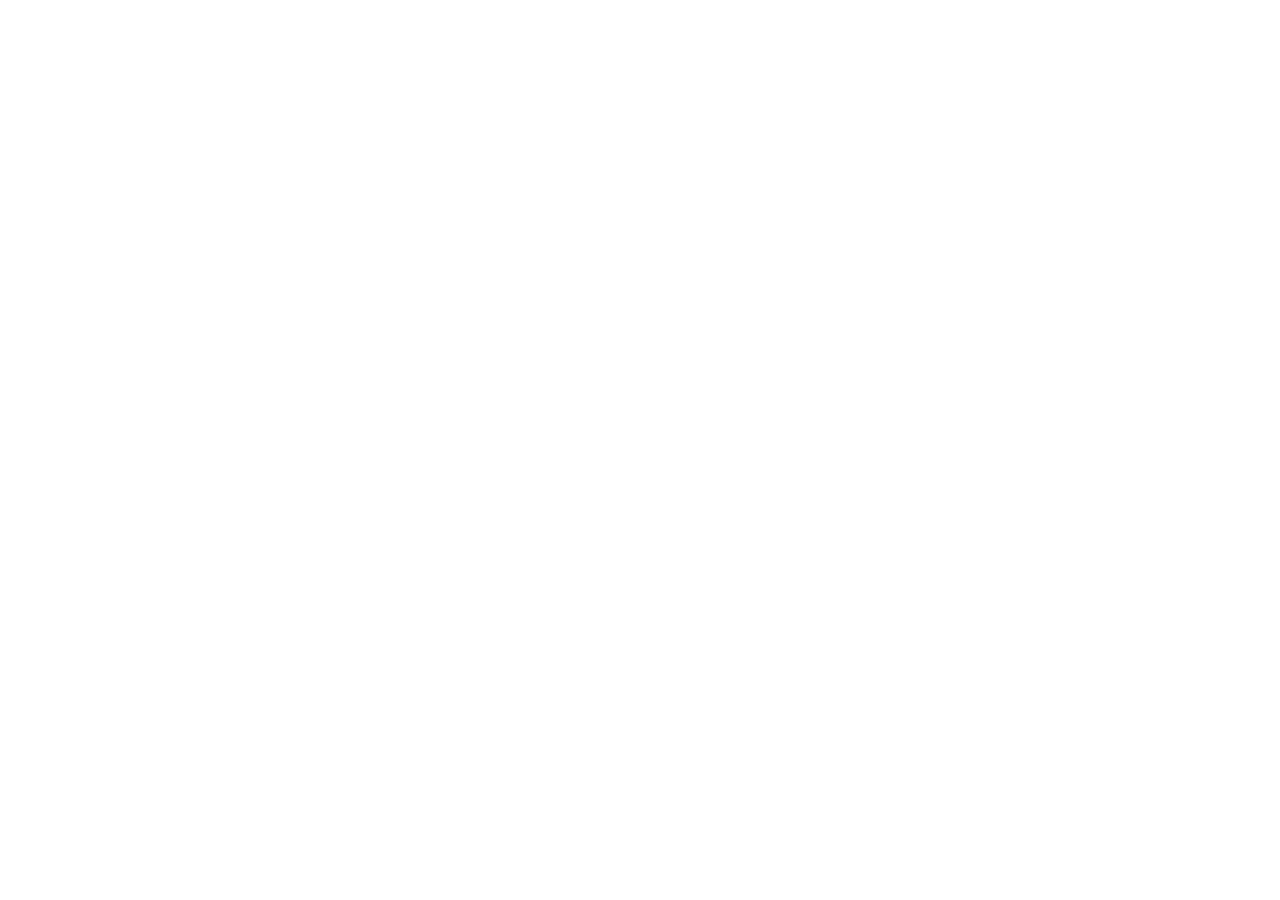
==== commit 394c1847: "v1.7.2: merge hotfix, Option C, authentic book cover, SEO and social footer" ====
--- a/assets/index.html
+++ b/assets/index.html
@@ -1,200 +1 @@
-<!DOCTYPE html>
-
-<html lang="en"><head><meta charset="utf-8"/><meta content="width=device-width,initial-scale=1" name="viewport"/><title>Mathew Ursua | Disaster Images℠ — Photographer, Writer &amp; Public Records</title><meta content="Mathew Ursua: independent first-responder photographer behind Disaster Images℠, writer, public-records researcher and advocate for press freedom and government accountability." name="description"/><meta content="#ffffff" name="theme-color"/><meta content="website" property="og:type"/><meta content="Mathew Ursua | Disaster Images℠" property="og:title"/><meta content="Mathew Ursua: independent first-responder photographer behind Disaster Images℠, writer, public-records researcher and advocate for press freedom and government accountability." property="og:description"/><meta content="https://mathewursua.com/assets/illustrations/mu-intrepid-lens-hero-v01.webp" property="og:image"/><link href="https://mathewursua.com/index.html" rel="canonical"/><link href="assets/favicon.svg" rel="icon" type="image/svg+xml"/><link href="assets/site.css" rel="stylesheet"/><script type="application/ld+json">{"@context": "https://schema.org", "@type": "ProfilePage", "name": "Mathew Ursua — Disaster Images℠", "url": "https://mathewursua.com/index.html", "mainEntity": {"@type": "Person", "name": "Mathew Ursua", "url": "https://mathewursua.com/", "description": "Independent photographer, writer, public-records researcher and transparency advocate", "knowsAbout": ["documentary photography", "first-responder photography", "public records", "government transparency", "real estate research"]}}</script><script defer="" src="assets/site.js"></script></head><body><a class="skip" href="#main">Skip to content</a><aside aria-label="Support the mission" class="support-top"><div class="support-top__inner"><p class="support-top__message"><span aria-hidden="true" class="support-top__heart">♥</span><span class="support-top__copy">SUPPORT THE MISSION: <strong>DONATE PROPERTY, CASH, OR ASSETS</strong> · HELP BUILD INCOME-PRODUCING REAL ESTATE FOR LONG-TERM FREEDOM</span></p><nav aria-label="Ways to support" class="support-top__actions"><a class="support-top__button support-top__button--cash" href="https://baselinemeets.com/comeback-marital-full-report/donate.html"><span aria-hidden="true" class="support-top__icon support-top__icon--cash">$</span> Cash App</a><a class="support-top__button support-top__button--venmo" href="https://baselinemeets.com/comeback-marital-full-report/donate.html">venmo</a><a class="support-top__button support-top__button--paypal" href="https://baselinemeets.com/comeback-marital-full-report/donate.html"><span aria-hidden="true" class="support-top__icon support-top__icon--paypal">P</span> PayPal</a><a class="support-top__button support-top__button--zelle" href="https://baselinemeets.com/comeback-marital-full-report/donate.html">Zelle®</a><a class="support-top__button support-top__button--more" href="https://baselinemeets.com/comeback-marital-full-report/donate.html">Learn More →</a></nav></div></aside><header><div class="mast"><a aria-label="Mathew Ursua home" class="brand brand--signature" href="index.html"><img alt="Mathew Ursua signature" height="85" src="assets/signature-header.png" width="520"/></a><nav aria-label="Main navigation"><a href="index.html">Home</a><a href="index.html#about">About &amp; Work</a><a href="index.html#selected-writing">Writing</a><a href="index.html#video">Film</a><a href="portfolio.html">Photography</a></nav></div></header><main id="main"><section aria-labelledby="hero-title" class="mu-hero"><div class="mu-hero-inner"><div class="mu-hero-copy"><p class="mu-eyebrow">Independent photojournalism · Public records · First responders</p><h1 id="hero-title">MATHEW <span>URSUA</span></h1><p class="mu-hero-brand">DISASTER IMAGES℠</p><p class="mu-hero-strap">WITNESS. <span>INVESTIGATE.</span> CHALLENGE.</p><p class="mu-hero-deck">An independent photographer, writer and public-records researcher on the camera, the documentary record, and the right to know.</p><div class="mu-hero-actions"><a class="btn" href="#biography">Read the biography</a><a class="btn outline" href="portfolio.html">Explore the field archive</a></div></div><div class="mu-hero-art"><img alt="AI-generated black-and-gold editorial sketch of an illustrative photographer observing an emergency response, not a documentary photograph of Mathew Ursua or a real incident" decoding="async" fetchpriority="high" height="900" src="assets/illustrations/mu-intrepid-lens-hero-v01.webp" width="1500"/><span class="mu-image-kind">Editorial illustration</span></div></div></section><article aria-label="Mathew Ursua full biography" class="mu-biography shell" id="biography">
-<p><strong>Independent Photographer · Writer · Public-Records Researcher · Transparency Advocate</strong></p>
-<h2>The Camera, the Public Record, and the Right to Know</h2>
-<p>I made a name for myself chasing police cars, fire engines, and ambulances through the streets of Honolulu—not because the established news organizations had invited me into their profession, but because I saw an opportunity to do something they weren't doing.</p>
-<p>I wanted to bring the kind of first-responder stringer photography long familiar to Los Angeles into the Hawaiʻi news market.</p>
-<p>Not the carefully selected publicity photograph handed to a reporter by the Honolulu Police Department or Honolulu Fire Department the following morning. Not the obligatory image of a police chief standing behind a podium, telling the public what his department had decided the public ought to know.</p>
-<p>I wanted the photograph taken at the scene. The one that documented what was happening before the press release arrived.</p>
-<p>And I wanted other people to be able to use it.</p>
-<p>Through <strong>Disaster Images℠</strong>, I developed a portfolio of emergency-response photography covering police, firefighters, emergency medical services, and the institutions charged with protecting the public.</p>
-<p>Much of that photography was made available under Creative Commons licensing, reflecting my belief that independent reporting shouldn't be reserved for television stations, newspapers, or corporations with the largest budgets and closest relationships with government public-information officers.</p>
-<p>I saw an opportunity to introduce Los Angeles-style spot-news photography into Honolulu, bringing independent coverage to a market where such images were often difficult to obtain outside established newsrooms and government publicity channels.</p>
-<p>The objective was straightforward: make original, timely photographs available to the people reporting the news.</p>
-<p>A photograph has value beyond the moment it is taken. It can substantiate a news account, illustrate a controversy, preserve the appearance of a place before circumstances change, or become part of a public record that somebody will consult years later.</p>
-<p>That is why I have never regarded photography as merely a matter of taking attractive pictures.</p>
-<p><strong>The photograph is evidence. The story is what we do with it.</strong></p>
-<p>And the institutions that control access to information understand that relationship very well.</p>
-<figure class="mu-inline-illustration"><img alt="Black-and-gold editorial engraving of a police radio, signal waveform, city skyline and communications tower; conceptual art, not a recorded dispatch" decoding="async" height="300" loading="lazy" src="assets/illustrations/mu-radio-transparency-engraving-v01.webp" width="1648"/><figcaption><span>Illustrated study</span><strong>Access · Transparency · Accountability</strong></figcaption></figure><aside aria-labelledby="foster-title" class="mu-field-feature"><div class="mu-field-photo"><img alt="User-provided original color photograph of Honolulu emergency medical personnel tending to an elderly man seated on a gurney, with Honolulu Fire Department equipment behind them." height="533" loading="lazy" src="assets/photos/di-foster-village-gurney-user-supplied-20261030.jpg" width="799"/><span class="mu-photo-label">Disaster Images℠ · Foster Village photograph (identified by author)</span></div><div class="mu-field-description"><p class="mu-kicker">Disaster Images℠ · Field notes</p><h3 id="foster-title">The Foster Village Gurney Shot</h3><p>My Foster Village photograph became a point of departure for a larger question about mortality imagery, dignity, privacy, and the obligation to report independently.</p><p><a href="https://mathewursua.substack.com/p/mortality-imagery-and-the-honolulu" rel="noopener noreferrer" target="_blank">Read the related essay ↗</a></p></div></aside><h2>Public Safety, Police Scanners and the Encryption of Government</h2>
-<p>Consider what happens when a city encrypts its public-safety radio communications.</p>
-<p>For generations, police scanners gave journalists and ordinary citizens an imperfect but extraordinarily useful means of understanding what was happening around them. Dispatch traffic could alert a photographer to a working fire, a major collision, or a rapidly developing police incident long before an official statement reached the newsroom.</p>
-<p>A scanner didn't make someone a journalist. But it gave an aspiring journalist something indispensable: the opportunity to get there.</p>
-<p>Now consider the consequences when that opportunity disappears.</p>
-<p>The Honolulu Police Department, Honolulu Fire Department, and other public-safety agencies operate within a technological and political environment in which digital radio systems, interoperability programs, encryption standards, and government procurement decisions can dramatically change what the public is permitted to hear.</p>
-<p>Technologies such as Project 25 (P25) digital radio and AES-256 encryption have become part of the national debate over the appropriate balance between public-safety operational security and government transparency.</p>
-<p>Officials cite officer safety, privacy, security, and the protection of sensitive information. Some of those concerns are legitimate. But so is the public's interest in independent observation.</p>
-<p>The question is not simply whether a police officer should be able to communicate privately when an operation requires it.</p>
-<p><strong>The question is whether entire categories of ordinary public-safety activity should become inaccessible to the people who pay for those systems.</strong></p>
-<p>And who, exactly, gets to decide which journalists deserve access?</p>
-<p>The established television station? The newspaper whose reporters attend the police chief's press conferences? The broadcaster with an expensive satellite truck and a relationship with the public-information officer?</p>
-<p>What about the freelance photographer working independently, with a camera, a scanner, and the determination to document what happened?</p>
-<p>In Southern Nevada, I watched the Las Vegas Metropolitan Police Department's transition toward encrypted dispatch communications change the practical environment for independent news gathering. LVMPD's area commands, its P25 radio infrastructure, and the public's ability to monitor routine dispatch traffic became subjects of particular interest to me.</p>
-<p>I believed the loss of ordinary scanner access would diminish opportunities for independent coverage and leave journalists increasingly dependent upon official announcements.</p>
-<p>That concern has never been confined to Las Vegas. The same questions confront Honolulu, Los Angeles, San Diego, and other American metropolitan areas as governments modernize their communications systems.</p>
-<p>A newsroom may have a press badge, a verified social-media account, and an established relationship with city government. But none of those things, by themselves, establishes its independence.</p>
-<p><strong>Journalism isn't a privilege conferred by the people being covered.</strong></p>
-<p>It is an activity. A practice. A responsibility that must remain open to people outside the established institutions of media.</p>
-<figure class="mu-inline-illustration"><img alt="Black-and-gold editorial illustration of property records, maps and residential buildings; not an actual government document" decoding="async" height="300" loading="lazy" src="assets/illustrations/mu-public-records-engraving-v01.webp" width="1648"/><figcaption><span>Illustrated study</span><strong>Property · Evidence · Opportunity</strong></figcaption></figure><h2>Public Records, Real Estate and the Economics Beneath the Landscape</h2>
-<p>My interests have never stopped at the scene of an emergency.</p>
-<p>Before and alongside my photographic work, I spent years researching real-property records in Honolulu.</p>
-<p>At Blue Sky Enterprises, I worked with records maintained by agencies including the City and County of Honolulu Department of Planning and Permitting and the Honolulu Board of Water Supply.</p>
-<p>Property descriptions, Tax Map Keys (TMKs), assessment information, ownership records, recorded instruments, building permits, and the documentary history of land became part of my working vocabulary.</p>
-<p>I subsequently held a Nevada real-estate Broker-Salesman license and developed an interest in investment analysis, property ownership, encumbrances, and the economic opportunities that arise when real estate is examined beyond its advertised asking price.</p>
-<p>Real estate taught me to think in terms of ownership, title, value, debt, and the financial arrangements beneath the visible landscape.</p>
-<p>Journalism taught me to ask who had written the account.</p>
-<p>Photography taught me to look before accepting the explanation.</p>
-<p>These fields are more closely related than they first appear. A house, courthouse, police station, university campus, or street corner occupies physical space, but also belongs to a much larger system of law, money, history, government, and human relationships.</p>
-<p>I am interested in those relationships. And I am interested in the people whose opportunities are shaped by them.</p>
-<aside aria-labelledby="mileka-title" class="mu-field-feature mu-field-feature--reverse"><div class="mu-field-photo"><img alt="User-provided photograph identified by the author as showing Hawaii television journalist Mileka Lincoln holding a Hawaii News Now microphone beside a woman in patriotic clothing at a crowded beach." height="452" loading="lazy" src="assets/photos/di-mileka-lincoln-july-fourth-user-supplied-20261030.jpg" width="799"/><span class="mu-photo-label">Disaster Images℠ · Fourth of July photograph (identified by author)</span></div><div class="mu-field-description"><p class="mu-kicker">The people of Honolulu journalism</p><h3 id="mileka-title">Mileka Lincoln, the Beach, and the Fourth of July</h3><p>A Fourth of July beach encounter with Hawaiʻi broadcast journalist Mileka Lincoln, and a moment that belongs to the larger story of my work behind the camera.</p><p><a href="https://mathewursua.substack.com/" rel="noopener noreferrer" target="_blank">Explore related essays ↗</a></p></div></aside><h2>Honolulu, the University of Hawaiʻi, and an Extraordinary Period in American Journalism</h2>
-<p>At the University of Hawaiʻi at Mānoa, I developed interests in writing, journalism, university life, and the people whose intellectual and professional achievements give institutions their importance.</p>
-<p>The campus was home to <em>Ka Leo O Hawaiʻi</em>, the student newspaper, and the Shidler College of Business, whose namesake, Jay H. Shidler, became an especially visible figure in the university's philanthropic history.</p>
-<p>It was an environment in which journalism, public policy, scholarship, wealth, philanthropy, and professional ambition could intersect.</p>
-<p>Those years belonged to a remarkable period in American journalism.</p>
-<p>Barack Obama occupied the White House.</p>
-<p>Edward Snowden's 2013 disclosures were transforming international debates over government surveillance, classified information, whistleblowing, and the obligations of the press. Snowden's connections to Oʻahu, including Royal Kunia in the Waipahu area, made a major national story unexpectedly local.</p>
-<p>Katie Couric had already broken a historic barrier when she became the first woman to serve as solo anchor of a major American network's weekday evening newscast, the <em>CBS Evening News</em>, in September 2006.</p>
-<p>Walter Cronkite's recorded introduction lent the authority of an earlier broadcasting generation to that changing institution.</p>
-<p>In Washington, D.C., the Newseum had opened its monumental Pennsylvania Avenue home in 2008, celebrating the history of journalism and the freedoms protected by the First Amendment.</p>
-<p>Social media, meanwhile, was changing how newspapers, television networks, and independent reporters reached their audiences. The distinction between the credentialed journalist and the person with a camera and an internet connection was becoming harder to defend.</p>
-<p>I found that development exhilarating. I also found the resistance to it revealing.</p>
-<p>Because when the equipment becomes affordable, when photographs can be published without a printing press, and when a writer can address readers without obtaining an editor's permission, the remaining barriers become easier to recognize.</p>
-<p>Money. Relationships. Institutional recognition. Access.</p>
-<p>And sometimes the determination of people already inside an institution to keep outsiders outside.</p>
-<figure class="mu-inline-illustration"><img alt="Conceptual black-and-gold illustration contrasting a generic detention facility with investment property; not a depiction of the actual Nye County Detention Center" decoding="async" height="300" loading="lazy" src="assets/illustrations/mu-nye-county-take-title-diptych-v01.webp" width="1648"/><figcaption><span>Illustrated study</span><strong>Power · Independence · Economic Freedom</strong></figcaption></figure><h2>Nye County, Las Vegas, and the Independence of the Individual</h2>
-<p>My experiences in Nevada eventually gave these questions an intensely personal dimension.</p>
-<p>I spent approximately three years in custody at the <strong>Nye County Detention Center, 1521 E. Siri Lane, Pahrump, Nevada</strong>, an experience that figures prominently in my memoir and continuing writing about law, government authority, and individual freedom.</p>
-<p>Pahrump sits in Nye County, west of Las Vegas, in a landscape whose physical distance from the metropolitan center can obscure how closely the two places are connected.</p>
-<p>The Nye County Sheriff's Office, the Las Vegas Metropolitan Police Department, and the public officials responsible for law-enforcement policy became part of the institutional environment through which I experienced and examined these questions.</p>
-<p>I observed the growing role of public image, television entertainment, media relations, and the branding of law-enforcement agencies. Police officers had become familiar personalities in reality television. Sheriff Joseph Lombardo, who led LVMPD before becoming governor of Nevada, represented another intersection of policing, politics, and institutional authority.</p>
-<p>I do not regard my detention experience as something to be concealed in order to present a conventional professional biography. It belongs to my story.</p>
-<p>It also changed my understanding of the distance between the authority exercised by public institutions and the resources available to an individual attempting to challenge them.</p>
-<p>An institution may have attorneys, investigators, communications personnel, public funding, and decades of accumulated legal and political experience.</p>
-<p>The individual confronting it may have a notebook, a collection of documents, a camera, and whatever money remains in his bank account.</p>
-<p>That is not an equal contest.</p>
-<p><strong>And the difference matters.</strong></p>
-<p>Because when the government has the resources to arrest you, prosecute you, and hold you in custody, while you cannot even afford the bail necessary to regain your freedom, the imbalance is no longer an abstraction.</p>
-<p>It becomes the difference between fighting your case from the outside and fighting it from inside a jail cell.</p>
-<p>Money buys access to lawyers. Money buys time to investigate. Money buys the ability to preserve evidence, commission research, travel, publish, and pursue legal remedies through proceedings that can outlast the resources of an ordinary individual.</p>
-<p>And money buys something even more fundamental: the practical freedom to act.</p>
-<p>I learned that lesson in Nye County.</p>
-<p>But I have no intention of allowing it to be the final lesson.</p>
-<p><strong>That is one reason I am building Take Title℠—a real-estate acquisition and investment initiative intended to turn donated or otherwise acquired property into income-producing assets capable of supporting independent work and long-term financial freedom.</strong></p>
-<p>I welcome inquiries from property owners interested in contributing real estate, including properties carrying mortgages, liens, maintenance obligations, or other complications that may warrant individual evaluation.</p>
-<p>The objective is not simply to receive donations and spend the proceeds.</p>
-<p>It is to build a durable economic foundation.</p>
-<p>A property can generate rent. Rent can support operations. The net income remaining after expenses, obligations, and reserves can help finance the work that otherwise becomes impossible when an individual confronts institutions with vastly greater resources.</p>
-<p>Photography. Public-records research. Independent reporting. Books. Legal consultation. The pursuit of accountability.</p>
-<p>And, when necessary and financially feasible, the ability to retain qualified counsel rather than surrender a legitimate legal objective simply because the other side can afford to keep litigating.</p>
-<p>This is the economic proposition behind Take Title℠.</p>
-<p>I have spent years studying the machinery of real estate: ownership, title, mortgages, liens, encumbrances, cash flow, and the opportunities that sometimes exist where property owners and conventional investors see only complications.</p>
-<p>I intend to put that knowledge to work.</p>
-<p><strong>If government institutions can draw upon immense financial resources to exercise their authority, then an independent citizen must find lawful ways to build resources of his own.</strong></p>
-<p>Take Title℠ is part of my answer.</p>
-<p>Property contributions and proposed transactions are subject to due diligence, legal review, and mutually agreed terms. No particular property, debt assumption, tax treatment, or financial return is guaranteed.</p>
-<p>I am not asking the public merely to admire the difficulty of the contest.</p>
-<p>I am inviting people with the means to help change its economics.</p>
-<div class="mu-section-lead"><span class="mu-kicker">Comeback of the Century · Memoir</span><p>A firsthand account of adolescence, ambition, bodily transformation, and the cost of rebuilding a life.</p></div><aside aria-label="Comeback of the Century story sections" class="mu-story-index"><p>In this biography · Comeback of the Century</p><a href="#comeback-body">Body and adolescence</a><a href="#comeback-geography">Honolulu, Las Vegas and Oceanside</a><a href="#comeback-cost">The cost of the transformation</a><a href="#comeback-photo-chronology">A life in photographs</a><a href="#comeback-capital">Why the comeback needs capital</a></aside><h2>Psychiatry, Puberty, and the Life That Might Have Been</h2><section aria-label="I. The Body I Was Given—and the One I Had to Build" class="mu-comeback-chapter" id="comeback-body"><p class="mu-kicker">Comeback of the Century · Personal essay</p><h3>I. The Body I Was Given—and the One I Had to Build</h3><p>I weighed more than four hundred pounds.</p><p>Not once in my life, but for years.</p><p>I was a college student in Honolulu, a real-estate professional in Nevada, a photographer with ambitions extending well beyond the Hawaiian Islands, and a man who wanted the same things other young men wanted.</p><p>Money. Independence. Women. Travel. A place in the world.</p><p>And sex.</p><p>I wanted to experience physical intimacy with women I found attractive. I wanted to know what it was like to move through a restaurant, a hotel lobby, a college campus, or an international airport with the confidence that I could meet someone, start a conversation, discover a mutual attraction, and go somewhere together.</p><p>But at more than four hundred pounds, my body imposed limitations I could not simply think my way around.</p><p>And it wasn't only the weight.</p><p>There was the psychiatric history.</p><p>The Concerta I had been prescribed during adolescence. The Abilify introduced later. The years in which I believed medications, diagnostic labels, and the judgments of adults had influenced my developing body and personality.</p><p>I came to question those interventions profoundly.</p><p>I believed they had interfered with capacities I should have been developing during puberty: physical energy, assertiveness, competitiveness, emotional resilience, and the willingness to pursue opportunities beyond my immediate circumstances.</p><p>Whether every consequence I attribute to those years can be established medically is a separate question—and one I intend to investigate.</p><p>But the question of what happened to my adolescence is not academic to me.</p><p><strong>I cannot go back and become fourteen years old again.</strong></p><p>I can only examine the records, tell the story, and try to build the life that remains.</p></section>
-<p>There is another institution whose authority I have come to question, and I question it with a particular fury.</p>
-<p><strong>American psychiatry.</strong></p>
-<p>I was a boy going through puberty when psychiatric treatment became part of my life. I was given an autism diagnosis that I have since come to dispute. I was prescribed Concerta, a methylphenidate stimulant, and later Abilify, an antipsychotic medication.</p>
-<p>I was a freshman in high school.</p>
-<p>Think about that.</p>
-<p>Not a man who had lived thirty years, fallen apart, and sought treatment after deciding for himself that the life he was living had become intolerable.</p>
-<p>A boy.</p>
-<p>A boy at precisely the age when his body, ambitions, appetites, friendships, romantic interests, and sense of his own possibilities were undergoing extraordinary change.</p>
-<p>And adults with professional credentials were intervening in his developing nervous system.</p>
-<p>What did those interventions cost me?</p>
-<p>That is one of the questions at the heart of <em>Comeback of the Century</em>.</p>
-<p>I believe the medications changed the way I moved through the world. I remember a loss of energy, physical confidence, urgency, and the kind of fierce emotional response that might otherwise have pushed me to escape circumstances I found intolerable.</p>
-<p>My anger was not always something I needed to be cured of.</p>
-<p>Sometimes it was information.</p>
-<p>Sometimes it was the entirely appropriate response of a young person watching other people inherit opportunities that seemed permanently closed to him.</p>
-<p>And sometimes anger is the beginning of action.</p>
-<p><strong>What happens when you medicate a boy's impulse to fight for a better life before he has had the chance to discover what that life might be?</strong></p>
-<p>The question is not merely whether a prescription reduced some troublesome behavior that an adult wished to eliminate.</p>
-<p>The question is what else it reduced.</p>
-<p>I was growing up in Hawaiʻi, fascinated by a world that extended far beyond my immediate surroundings.</p>
-<p>I admired ambitious, athletic, internationally minded young women—the sort of multilingual, cosmopolitan girls who might play soccer, travel to Germany, speak another language at home, and regard boarding an international flight as an ordinary part of family life.</p>
-<p>Lufthansa. California. Europe. International schools. A family with property and resources accumulated over generations.</p>
-<p>That was an entire social universe I wanted to enter.</p>
-<p>And why shouldn't I?</p>
-<p>Why should the young man growing up without those advantages be expected to limit his ambitions to the people and opportunities immediately around him?</p>
-<p>Why couldn't I have written to families in Los Angeles or San Diego, introduced myself, asked to meet people my own age, sought friendships, pursued romances where interest was mutual, and tried to build a life among people who had access to experiences I could scarcely imagine?</p>
-<p>I had real-estate ambitions even before I understood the financial machinery through which people accumulated real estate.</p>
-<p>Imagine a teenage boy from Hawaiʻi writing to a Southern California family whose wealth included apartment buildings, property holdings, and businesses built over several generations.</p>
-<p>He wants to travel. He wants to learn. He wants to meet their children, make friends, find a girlfriend, and understand how families build that kind of life.</p>
-<p>There is nothing inherently pathological about those ambitions.</p>
-<p>They are social ambition. Romantic ambition. Economic ambition. The ordinary desire to escape the limitations of one's circumstances.</p>
-<p>And the relationships would have had to be built on genuine mutual attraction, friendship and trust—not entitlement to anyone else's attention or affection.</p>
-<p>But the ambition itself was legitimate.</p>
-<p>This was the America of Barack Obama—a president born in Honolulu, whose biography was inseparable from Hawaiʻi, education, movement between cultures, and the possibility of an extraordinary ascent.</p>
-<p>The rhetoric of opportunity was everywhere.</p>
-<p>The American Dream. Education. Social mobility.</p>
-<p>The idea that a young person ought not to be condemned to the circumstances of his birth.</p>
-<p>Well, what about me?</p>
-<p>What about the boy who wanted to meet those California families, study the machinery of their wealth, and discover whether there might be a place for him in their world?</p>
-<p><strong>Why should he have been taught to adjust to his circumstances rather than encouraged to change them?</strong></p>
-<p>And what happens if the medication prescribed to him makes the attempt feel physically and psychologically harder?</p>
-<p>I remember walking through high school without the physical urgency I believe I might otherwise have possessed.</p>
-<p>That matters to me.</p>
-<p>The speed of a walk. The purpose in a stride. The impulse to run, compete, lift weights, join a team, meet someone, travel somewhere, or pursue an opportunity before somebody else takes it.</p>
-<p>These are not trivial things to a boy going through puberty.</p>
-<p>Adolescence is a period of physical development and social learning. Movement, exercise, sleep, nutrition, hormones, and psychological well-being all contribute to the development of the body and the person.</p>
-<p>I believe my treatment interfered with some of those processes. I want to know whether adverse effects on energy, movement, motivation, and physical activity influenced my development during years that cannot be repeated.</p>
-<p>I cannot establish from memory alone that medication permanently reduced my muscular development, altered my eventual romantic opportunities, or caused every subsequent difficulty in my life.</p>
-<p>But I can demand that these questions be taken seriously.</p>
-<p>I can demand that the records be examined.</p>
-<p>I can demand an accounting of the drugs, the dosages, the diagnostic reasoning, the adverse effects, and the circumstances under which treatment continued.</p>
-<p>And I reject the idea that a physician's credentials should make those questions improper.</p>
-<p>Psychiatry has a vocabulary for the body's stress response: sympathetic nervous-system activation, adrenaline, cortisol, fight or flight.</p>
-<p>Some clinicians describe the health consequences of sustained stress and prolonged physiological arousal.</p>
-<p>Fine.</p>
-<p>But the existence of stress physiology does not mean that every intense emotional reaction to an unjust situation is a disease.</p>
-<p>Nor does a discussion of toxic stress establish that anger itself is toxic, that every surge of adrenaline is harmful, or that a young person's desire to confront his circumstances should be chemically suppressed.</p>
-<p><strong>An injustice does not become acceptable because someone can describe the hormones released by the person who objects to it.</strong></p>
-<p>That is the distinction I want to force into the discussion.</p>
-<p>I am not asking readers to accept a sweeping claim that psychiatric medications never help anyone. Nor am I claiming that every adolescent receiving treatment experiences what I experienced.</p>
-<p>I am asking what happened to me—and how many decisions about my life were made by people who did not have to live with the consequences.</p>
-<p>I believe I lost opportunities during some of the most consequential years of my development.</p>
-<p>Opportunities to become stronger.</p>
-<p>To become more independent.</p>
-<p>To form relationships.</p>
-<p>To learn how the wealthy lived, how they thought, how they invested, and how their children were prepared to enter the world.</p>
-<p>To discover what I could accomplish if I had been allowed to pursue my ambitions with the energy and determination I remember wanting to possess.</p>
-<p>There is no prescription that gives a man his adolescence back.</p>
-<p>No physician can return a missed friendship, an education never pursued, a young love that never began, or a journey never taken.</p>
-<p>And no diagnostic label can settle the question of what that life might have become.</p>
-<p>That is why <em>Comeback of the Century</em> is not simply another memoir about psychiatric treatment.</p>
-<p>It is an examination of <strong>power over a developing human being</strong>—the power to diagnose, medicate, interpret, restrain, and define which expressions of ambition or resistance are acceptable.</p>
-<p>It is about the economic and social consequences of that power.</p>
-<p>And it is about the boy who wanted a different life.</p>
-<p><strong>I was not asking to be made more comfortable with having less.</strong></p>
-<p><strong>I wanted more.</strong></p>
-<p>And I still do.</p>
-<section aria-label="II. The Geography of a Second Adolescence" class="mu-comeback-chapter" id="comeback-geography"><p class="mu-kicker">Comeback of the Century · Personal essay</p><h3>II. The Geography of a Second Adolescence</h3><p>In <em>Comeback of the Century</em>, I write about Hawaiʻi Pacific University, the international students moving through downtown Honolulu, the nightlife along Bishop Street and Fort Street Mall, and the extraordinary variety of people who appeared in that little urban universe.</p><p>I remember the German and Swedish students. The young women who seemed comfortable traveling between countries, speaking different languages, meeting strangers, and moving confidently through situations that I wanted to experience for myself.</p><p>That world seemed close enough to touch.</p><p>And impossibly far away.</p><p>Later there was Las Vegas. The hotels, the real-estate market, the airline flights, the social ambitions, and the hypnotic possibility that a man could change his fortunes by changing how he thought and acted.</p><p>Then there was Oceanside.</p><p>By then I had undergone an extraordinary physical transformation.</p><p>I had shed more than two hundred pounds, and my relationship with my own body was changing in ways that were difficult to describe to someone who had never lived with severe obesity.</p><p>The simple act of walking felt different.</p><p>So did standing in front of another person.</p><p>So did imagining physical intimacy.</p><p>I wanted to discover whether women would find me attractive now. Whether I could flirt without the constant consciousness of my former size. Whether the kind of romantic life I had imagined during adolescence might finally become possible.</p><p>And I began noticing what I called *the look*.</p><p>The passing glance. The possibility of attraction. The thought that perhaps someone was looking at me not as the enormous man I had been, but as someone she might want to know.</p><p>I didn't know where any of it would lead.</p><p>But the possibility itself mattered.</p><p>I had spent years believing I was watching other people live.</p><p><strong>Now I wanted to participate.</strong></p></section><section aria-label="III. The Price of Becoming a Different Man" class="mu-comeback-chapter" id="comeback-cost"><p class="mu-kicker">Comeback of the Century · Personal essay</p><h3>III. The Price of Becoming a Different Man</h3><p>There was one problem.</p><p>I was homeless.</p><p>Imagine losing more than two hundred pounds and discovering that the physical transformation you worked so hard to achieve required resources you could barely afford to maintain.</p><p>You need food.</p><p>You need water.</p><p>You need a place to wash yourself.</p><p>You need clean clothing, somewhere to recover, and enough time and energy to exercise without destroying your ability to function the following day.</p><p>And you need money.</p><p>I spent enormous amounts of time walking, exercising, and organizing my days around the practical requirements of maintaining my body.</p><p>The railway stairs at Koko Head. Planet Fitness at Ala Moana Center. Downtown Honolulu. The streets of Southern California.</p><p>Places that other people might experience as ordinary destinations became components of a much larger undertaking.</p><p>At the gym, there were showers. There was equipment. There were other people exercising.</p><p>Outside, there was the question of where I would sleep.</p><p>A man could acquire the physical stamina to walk across a city without acquiring the financial means to rent a room in it.</p><p>He could develop the confidence to approach a woman without having anywhere private to invite her.</p><p>He could become more physically comfortable with the possibility of sex while remaining financially unprepared for the ordinary demands of dating and a relationship.</p><p>And that contradiction became one of the defining experiences of my transformation.</p><p><strong>I had escaped one set of limitations only to confront another.</strong></p><p>The first had been physical.</p><p>The second was economic.</p><p>There was no reason to believe that conquering the first would automatically conquer the second.</p><p>And yet the desire for a better life had become stronger, not weaker.</p></section><figure class="mu-history-gallery" id="comeback-photo-chronology"><h3>A Life in Photographs</h3><p>Six panels extracted from two historical composites provided by the author. Approximate dates and weights in the original captions are attributed to the author; exact measurements and original individual photo masters remain unverified.</p><div class="mu-history-grid"><a aria-label="View enlarged historical photograph 1" href="assets/historical/mu-historical-composite-01-panel-01.webp" rel="noopener" target="_blank"><img alt="Historical photo panel 1 from author-provided before-and-after composite; historical image supplied by Mathew Ursua" decoding="async" loading="lazy" src="assets/historical/mu-historical-composite-01-panel-01.webp"/></a><a aria-label="View enlarged historical photograph 2" href="assets/historical/mu-historical-composite-01-panel-02.webp" rel="noopener" target="_blank"><img alt="Historical photo panel 2 from author-provided before-and-after composite; historical image supplied by Mathew Ursua" decoding="async" loading="lazy" src="assets/historical/mu-historical-composite-01-panel-02.webp"/></a><a aria-label="View enlarged historical photograph 3" href="assets/historical/mu-historical-composite-01-panel-03.webp" rel="noopener" target="_blank"><img alt="Historical photo panel 3 from author-provided before-and-after composite; historical image supplied by Mathew Ursua" decoding="async" loading="lazy" src="assets/historical/mu-historical-composite-01-panel-03.webp"/></a><a aria-label="View enlarged historical photograph 4" href="assets/historical/mu-historical-composite-02-panel-01.webp" rel="noopener" target="_blank"><img alt="Historical photo panel 4 from author-provided before-and-after composite; historical image supplied by Mathew Ursua" decoding="async" loading="lazy" src="assets/historical/mu-historical-composite-02-panel-01.webp"/></a><a aria-label="View enlarged historical photograph 5" href="assets/historical/mu-historical-composite-02-panel-02.webp" rel="noopener" target="_blank"><img alt="Historical photo panel 5 from author-provided before-and-after composite; historical image supplied by Mathew Ursua" decoding="async" loading="lazy" src="assets/historical/mu-historical-composite-02-panel-02.webp"/></a><a aria-label="View enlarged historical photograph 6" href="assets/historical/mu-historical-composite-02-panel-03.webp" rel="noopener" target="_blank"><img alt="Historical photo panel 6 from author-provided before-and-after composite; historical image supplied by Mathew Ursua" decoding="async" loading="lazy" src="assets/historical/mu-historical-composite-02-panel-03.webp"/></a></div><p class="mu-history-note">The two untouched source composites are included with the review package; this timeline is documentary material, not evidence of medication causation.</p></figure><section aria-label="IV. What the Photographs Actually Show" class="mu-comeback-chapter" id="comeback-photographs"><p class="mu-kicker">Comeback of the Century · Personal essay</p><h3>IV. What the Photographs Actually Show</h3><p>Look at the photographs.</p><p>There I am in Kona, wearing a lei, weighing more than four hundred pounds.</p><p>There I am in Nevada, dressed for the business of real estate.</p><p>There I am surrounded by law-enforcement officers.</p><p>And there I am later, considerably thinner, wearing clothes that would once have been impossible for me to wear in the same way.</p><p>Those pictures belong to the same life.</p><p>They show a transformation, but they do not explain it.</p><p>The explanation lies in the years between them.</p><p>In the exercise, the walking, the food, the water, the homelessness, the legal proceedings, the psychiatric history, and the relentless ambition to become somebody with greater freedom over his own circumstances.</p><p>I have written about hypnotherapy and my decision to discontinue psychiatric medications. I have described the changes I believed I experienced afterward, along with the physical and psychological difficulties of readjustment.</p><p>Those are elements of my personal history that deserve serious examination, including comparison with the actual medical records.</p><p>But no photograph establishes what caused the weight loss, what happened to my neurotransmitters, or what any particular treatment did to my development.</p><p>The pictures establish something else.</p><p><strong>I was there.</strong></p><p>I was the man in the photograph.</p><p>And I am the man who has to live with everything that happened between the photographs.</p></section><section aria-label="V. Why the Comeback Needs Capital" class="mu-comeback-chapter" id="comeback-capital"><p class="mu-kicker">Comeback of the Century · Personal essay</p><h3>V. Why the Comeback Needs Capital</h3><p>The transformation was not the end of the story.</p><p>It was the beginning of another problem.</p><p>What good is recovering your physical confidence if you remain economically dependent?</p><p>What good is learning to move through the world with greater freedom if you cannot afford the legal representation necessary to defend that freedom?</p><p>What good is finding that you want to date, travel, make friends, build a family, and participate in the lives of people who interest you if every day is consumed by securing food, water, transportation, and somewhere to sleep?</p><p>The body is only one part of a person's freedom.</p><p>Money matters.</p><p>Property matters.</p><p>The ability to generate income without surrendering every working hour matters.</p><p>That is why my work in real estate is not an unrelated professional interest appearing awkwardly in the middle of a memoir about photography and psychiatry.</p><p>It is part of the same argument.</p><p>Through **Take Title℠**, I want to assemble income-producing real estate and develop the financial resources necessary to sustain independent work, pursue legal remedies, publish books, and build a more secure life.</p><p>I welcome inquiries from people interested in contributing property or otherwise supporting that undertaking, with individual transactions subject to appropriate legal review and due diligence.</p><p>The point is not merely to become wealthier.</p><p>It is to become capable of acting without constantly calculating whether the next necessary decision will leave me without the money to eat.</p><p>And perhaps, finally, to have enough ordinary security to do some of the things I wanted to do when I was fourteen years old.</p><p>Meet people.</p><p>Travel.</p><p>Fall in love.</p><p>Build something.</p><p>Live.</p><p><strong>I lost more than two hundred pounds.</strong></p><p><strong>Now I want the rest of my life.</strong></p></section><h2>Writing the Story—and Rewriting the Author</h2>
-<p>I am also the author of <em>Comeback of the Century</em> and am revisiting earlier manuscripts, including a tenth-anniversary edition of <em>OIWAR</em>.</p>
-<p>The writing has become another means of examining the subjects that have occupied my photography: power, opportunity, class, institutions, personal freedom, and the extraordinary differences between the lives people imagine and the lives they are actually able to build.</p>
-<p>I am particularly interested in returning to the intellectual and cultural world of Honolulu during the presidency of Barack Obama—a period shaped by student journalism, the University of Hawaiʻi, changing broadcast institutions, and the political repercussions of Edward Snowden's disclosures.</p>
-<p>But ten years also changes an author's relationship to his own words.</p>
-<p>A person can preserve what he wrote without accepting every interpretation he once placed upon his experiences.</p>
-<p>He can recover the people and circumstances that made the work possible while recognizing how profoundly his understanding of them has changed.</p>
-<p>That is part of what makes a tenth-anniversary edition worth undertaking.</p>
-<p>Not merely correcting sentences, but reconsidering the consciousness that produced them.</p>
-<p>My work now extends across Disaster Images℠, documentary photography, essays, books, public-records research, real-estate analysis, and independent digital publishing.</p>
-<p>Through MathewUrsua.com, my Substack writing, and other publications, I am building a public body of work that readers can examine, question, cite, and follow to its original sources.</p>
-<p>I have no interest in pretending that these subjects exist in separate universes.</p>
-<p>Government authority is connected to money. Money is connected to property. Property is connected to geography. Geography shapes opportunity. Opportunity changes the people we meet, the work we can perform, and the lives we can imagine.</p>
-<p><strong>Everything has a context. Almost everything has a record.</strong></p>
-<p>The challenge is learning to read it.</p>
-<section aria-labelledby="field-heading" class="mu-field-strip"><p class="mu-kicker">Documentary archive · Natural color</p><h2 id="field-heading">From the scene. Into the record.</h2><div class="mu-field-grid"><figure><img alt="Firefighters in protective equipment at a response scene, from the archived portfolio" height="650" loading="lazy" src="assets/photos/archive-03.webp" width="900"/></figure><figure><img alt="Nighttime public safety response in a city street from the archived portfolio" height="650" loading="lazy" src="assets/photos/archive-21.webp" width="900"/></figure><figure><img alt="Civic ceremony or public gathering from the archived documentary portfolio" height="650" loading="lazy" src="assets/photos/archive-19.webp" width="900"/></figure></div><p><a href="portfolio.html">Explore the complete photographic portfolio ↗</a></p></section><h2>Why I Continue</h2>
-<p>I believe independent journalism matters precisely because it does not require a person to belong to the institutions he wishes to examine.</p>
-<p>I believe photography can preserve information that would otherwise disappear.</p>
-<p>I believe public records belong to the public in a meaningful sense only when people can actually obtain, understand, and use them.</p>
-<p>And I believe that the opportunity to question authority should not be determined by one's wealth, credentials, social connections, or access to a government press office.</p>
-<p>There are photographs to publish, documents to examine, books to finish, and accounts of public events that deserve more than the official explanation.</p>
-<p>I intend to keep doing it.</p>
-<p><strong>Mathew Ursua</strong><br/>
-<em>Writer · Photographer · Independent Researcher</em><br/>
-<em>Disaster Images℠</em></p>
-</article><section class="mu-more shell" id="selected-writing"><p class="mu-kicker">Original publications</p><h2>Writing, video and fieldwork</h2><div class="mu-publications"><a href="https://mathewursua.substack.com/" rel="noopener noreferrer" target="_blank"><strong>Essays and reporting</strong><span>Read the original publications on Substack ↗</span></a><a href="https://meantforbrains.wordpress.com/" rel="noopener noreferrer" target="_blank"><strong>Meant for Brains</strong><span>Writing and commentary archive ↗</span></a><a href="https://baselinemeets.com/journal/the-night-shift-paradox-when-getting-a-job-requires-somewhere-to-sleep-during-the-day/" rel="noopener noreferrer" target="_blank"><strong>The Night Shift Paradox</strong><span>A published essay on employment, homelessness and social assumptions ↗</span></a></div></section><section class="shell mu-video" id="video"><p class="mu-kicker">Moving images</p><h2>From the original portfolio</h2><div class="video-placeholder" id="original-video"><p>Archived featured video · playback availability not independently confirmed</p><button class="btn" data-load-video="" type="button">Load the YouTube video</button><p><a href="https://www.youtube.com/watch?v=j6mDC0QaW_s" rel="noopener noreferrer" target="_blank">Watch on YouTube ↗</a></p></div></section></main><section class="shell compact-end" id="support"><h2>Keep exploring.</h2><p>View the photographic portfolio, or read the work at its original publication.</p><p><a class="btn" href="portfolio.html">Photography</a><a class="btn outline" href="https://mathewursua.substack.com/">Writing on Substack ↗</a></p></section><footer id="contact"><div class="inside"><p class="kicker">Independent work. Public record.</p><p>Mathew Ursua · Photographer / Writer / Researcher</p><p><a href="index.html#contact">Contact &amp; licensing</a> · <a href="index.html#support">Support</a></p><p class="metadata">© 2026 Mathew Ursua. Individual photographic rights and licenses vary.</p></div></footer></body></html>+<!doctype html><html lang="en"><head><meta charset="utf-8"><meta name="viewport" content="width=device-width, initial-scale=1"><meta name="robots" content="noindex,follow"><title>Archived address — Mathew Ursua</title><link rel="canonical" href="https://mathewursua.com/"><meta http-equiv="refresh" content="0;url=https://mathewursua.com/"></head><body><p>This address has moved. <a href="https://mathewursua.com/">Continue to the current page</a>.</p></body></html>
